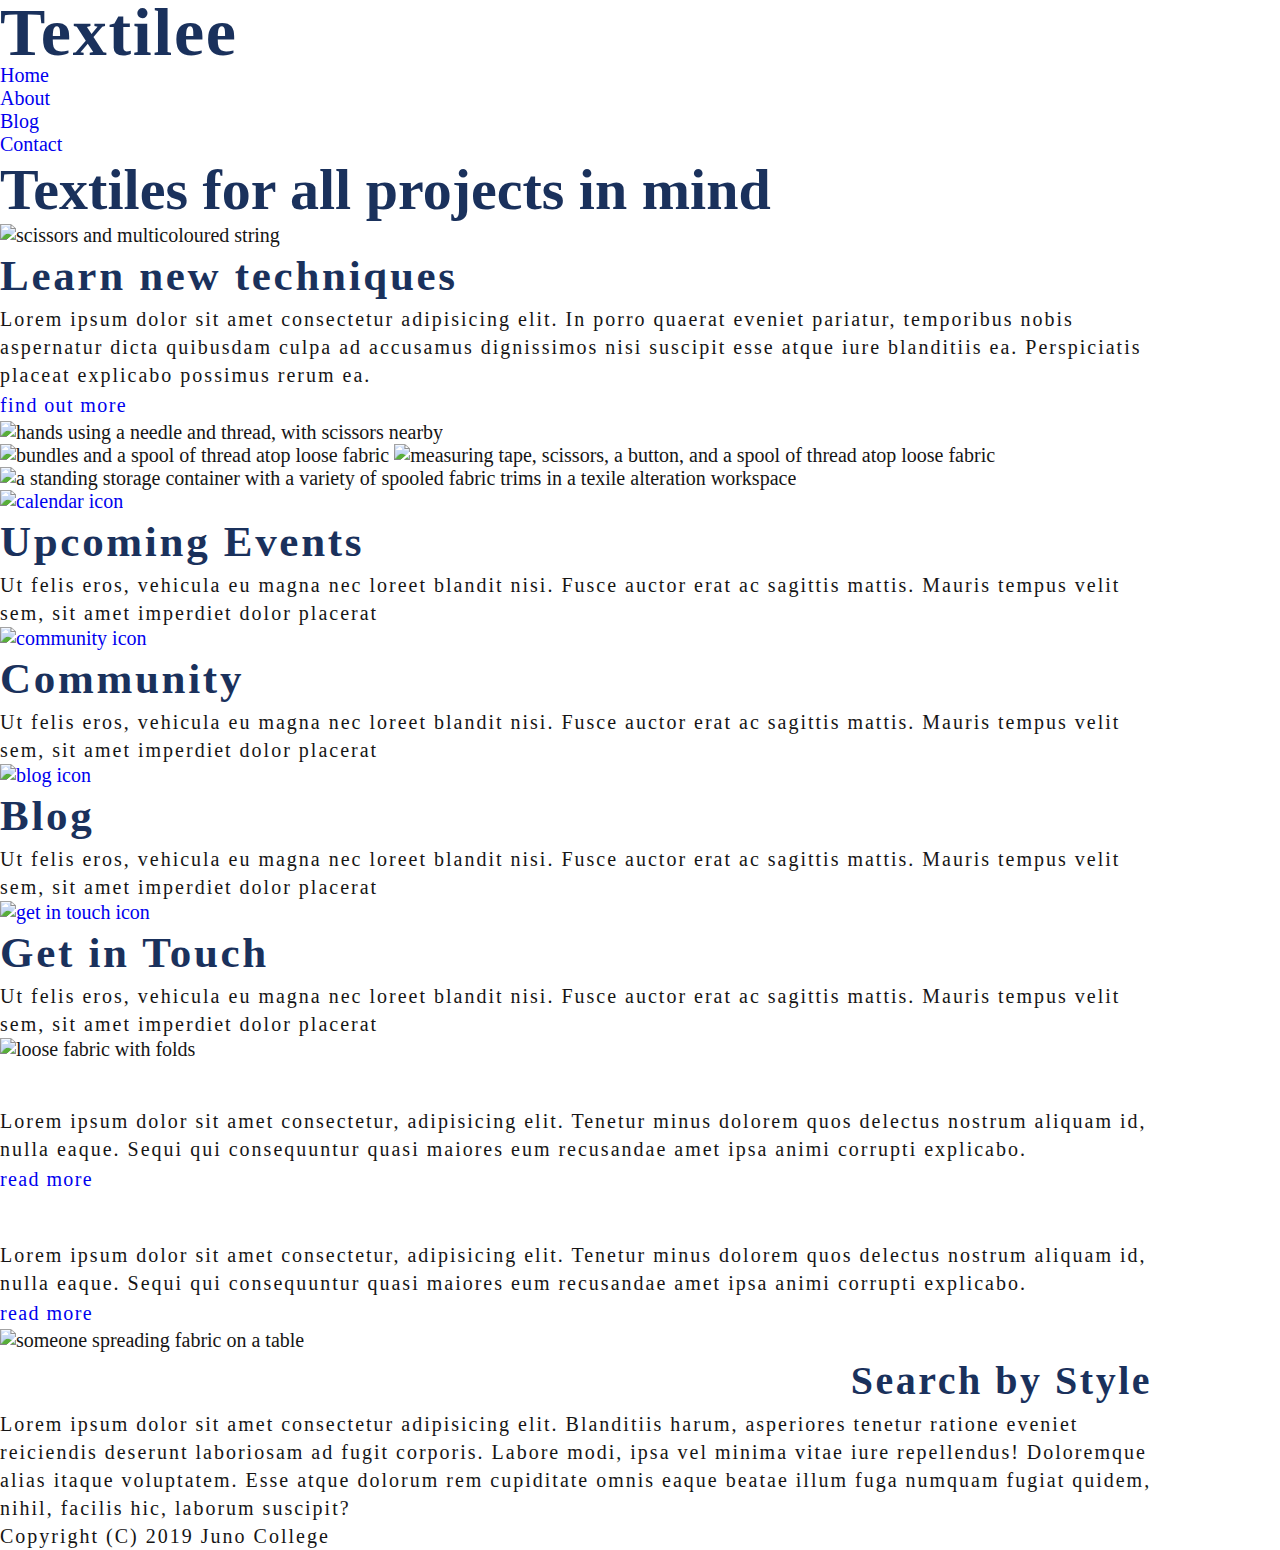
==== index.html @ 776fc1db "after speaking to my friend who is a pro web dev i've decided to change my approach AGAIN back to wh" ====
<!DOCTYPE html>
<html lang="en">
<head>
    <meta charset="UTF-8">
    <meta http-equiv="X-UA-Compatible" content="IE=edge">
    <meta name="viewport" content="width=device-width, initial-scale=1.0">
    <title>Textilee - Home</title>
    <link rel="stylesheet" href="./styles/styles.css">
</head>

<body>
<!-- Skip Link -->
    <!-- todo: Add Skip Link -->
  <!-- <a href="#main" class="skip-link">Skip to main content.</a> -->


    <!-- Nav -->
    <nav class="navBar wrapper">
        <a href="./index.html" class="logo">
            <h1>Textilee</h1>    
        </a>
        <ul class="navBarItems">
            <li><a href="./index.html">Home</a></li>
            <li><a href="./about.html">About</a></li>
            <li><a href="./blog.html">Blog</a></li>
            <li><a href="./contact.html">Contact</a></li>
        </ul>

    <!-- todo: Add mobile navbar/slide menu -->
    </nav>


    <!-- Header -->
    <header>
        <h2 class="wrapper">Textiles for all projects in mind</h2>
        <img src="./assets/images/home-box-header.png" alt="scissors and multicoloured string" class="imgBorder">
    </header>

    <!-- Main -->
    <main id="main">
        <!-- Learn New Techniques Section -->
        <section class="learnContainer wrapper">
            <div class="learnColumnContainer">
                <h3>Learn new techniques</h3>
                <p>Lorem ipsum dolor sit amet consectetur adipisicing elit. In porro quaerat eveniet pariatur, temporibus nobis aspernatur dicta quibusdam culpa ad accusamus dignissimos nisi suscipit esse atque iure blanditiis ea. Perspiciatis placeat explicabo possimus rerum ea.</p>
                <a href="#" class="buttonStyle">find out more</a>
            </div>
            <img src="./assets/images/small-box.jpg" alt="hands using a needle and thread, with scissors nearby" class="imgBorderL">
        </section>

        <!-- Gallery Section -->
        <section class="galleryContainer wrapper">
            <img src="./assets/images/gallery-image-1.jpg" alt="bundles and a spool of thread atop loose fabric">
            <img src="./assets/images/gallery-image-2.jpg" alt="measuring tape, scissors, a button, and a spool of thread atop loose fabric">
            <img src="./assets/images/gallery-image-3.jpg" alt="a standing storage container with a variety of spooled fabric trims in a texile alteration workspace">
        </section>

        <!-- Other Pages Section -->
        <section class="otherPagesContainer wrapper">
            <div class="otherPages">
                <a href="#">
                <img src="" alt="calendar icon" class="otherPagesIcons">
                <h3>Upcoming Events</h3>
                </a>
                <p>Ut felis eros, vehicula eu magna nec loreet blandit nisi. Fusce auctor erat ac sagittis mattis. Mauris tempus velit sem, sit amet imperdiet dolor placerat</p>
            </div>
            <div class="otherPages">
                <a href="#">
                <img src="" alt="community icon" class="otherPagesIcons">
                <h3>Community</h3>
                </a>
                <p>Ut felis eros, vehicula eu magna nec loreet blandit nisi. Fusce auctor erat ac sagittis mattis. Mauris tempus velit sem, sit amet imperdiet dolor placerat</p>
            </div>
            <div class="otherPages">
                <a href="./blog.html">
                <img src="" alt="blog icon" class="otherPagesIcons">
                <h3>Blog</h3>
                </a>
                <p>Ut felis eros, vehicula eu magna nec loreet blandit nisi. Fusce auctor erat ac sagittis mattis. Mauris tempus velit sem, sit amet imperdiet dolor placerat</p>
            </div>           
            <div class="otherPages">
                <a href="./contact">
                <img src="" alt="get in touch icon" class="otherPagesIcons">
                <h3>Get in Touch</h3>
                </a>
                <p>Ut felis eros, vehicula eu magna nec loreet blandit nisi. Fusce auctor erat ac sagittis mattis. Mauris tempus velit sem, sit amet imperdiet dolor placerat</p>
            </div>
        </section>

        <!-- Quadrant Image & Text Section -->
        <section class="quadrantContainer">
            <img src="./assets/images/left-image.jpg" alt="loose fabric with folds" class="imgBorderR">
            <div class="discoverContainer wrapper">
                <h4>Discover our online market</h4>
                <p>Lorem ipsum dolor sit amet consectetur, adipisicing elit. Tenetur minus dolorem quos delectus nostrum aliquam id, nulla eaque. Sequi qui consequuntur quasi maiores eum recusandae amet ipsa animi corrupti explicabo.</p>
                <a href="#" class="buttonStyle">read more</a>
            </div>
            <div class="newContainer wrapper">
                <h4>New locations</h4>
                <p>Lorem ipsum dolor sit amet consectetur, adipisicing elit. Tenetur minus dolorem quos delectus nostrum aliquam id, nulla eaque. Sequi qui consequuntur quasi maiores eum recusandae amet ipsa animi corrupti explicabo.</p>
                <a href="#" class="buttonStyle">read more</a>
            </div>
            <img src="./assets/images/right-image.jpg" alt="someone spreading fabric on a table" class="imgBorderL">
            
            <!-- Empty div for background -->
            <div></div>
        </section>

        <!-- Search Section -->
        <section class="searchMainContainer wrapper">
            <div class="searchSubContainer">
                <h5>Search by Style</h5>
                <p>Lorem ipsum dolor sit amet consectetur adipisicing elit. Blanditiis harum, asperiores tenetur ratione eveniet reiciendis deserunt laboriosam ad fugit corporis. Labore modi, ipsa vel minima vitae iure repellendus! Doloremque alias itaque voluptatem. Esse atque dolorum rem cupiditate omnis eaque beatae illum fuga numquam fugiat quidem, nihil, facilis hic, laborum suscipit?</p>
                <a href="#" class="buttonStyle"></a>
            </div>
        </section>
    </main>

    <footer>
        <p>Copyright (C) 2019 Juno College</p>
    </footer>


</body>
</html>
---- styles/styles.css ----
html {
  line-height: 1.15;
  -ms-text-size-adjust: 100%;
  -webkit-text-size-adjust: 100%;
}

body {
  margin: 0;
}

article, aside, footer, header, nav, section {
  display: block;
}

h1 {
  font-size: 2em;
  margin: 0.67em 0;
}

figcaption, figure, main {
  display: block;
}

figure {
  margin: 1em 40px;
}

hr {
  -webkit-box-sizing: content-box;
          box-sizing: content-box;
  height: 0;
  overflow: visible;
}

pre {
  font-family: monospace, monospace;
  font-size: 1em;
}

a {
  background-color: transparent;
  -webkit-text-decoration-skip: objects;
}

abbr[title] {
  border-bottom: none;
  text-decoration: underline;
  -webkit-text-decoration: underline dotted;
          text-decoration: underline dotted;
}

b, strong {
  font-weight: inherit;
}

b, strong {
  font-weight: bolder;
}

code, kbd, samp {
  font-family: monospace, monospace;
  font-size: 1em;
}

dfn {
  font-style: italic;
}

mark {
  background-color: #ff0;
  color: #000;
}

small {
  font-size: 80%;
}

sub, sup {
  font-size: 75%;
  line-height: 0;
  position: relative;
  vertical-align: baseline;
}

sub {
  bottom: -0.25em;
}

sup {
  top: -0.5em;
}

audio, video {
  display: inline-block;
}

audio:not([controls]) {
  display: none;
  height: 0;
}

img {
  border-style: none;
}

svg:not(:root) {
  overflow: hidden;
}

button, input, optgroup, select, textarea {
  font-family: sans-serif;
  font-size: 100%;
  line-height: 1.15;
  margin: 0;
}

button, input {
  overflow: visible;
}

button, select {
  text-transform: none;
}

button, html [type=button], [type=reset], [type=submit] {
  -webkit-appearance: button;
}

button::-moz-focus-inner, [type=button]::-moz-focus-inner, [type=reset]::-moz-focus-inner, [type=submit]::-moz-focus-inner {
  border-style: none;
  padding: 0;
}

button:-moz-focusring, [type=button]:-moz-focusring, [type=reset]:-moz-focusring, [type=submit]:-moz-focusring {
  outline: 1px dotted ButtonText;
}

fieldset {
  padding: 0.35em 0.75em 0.625em;
}

legend {
  -webkit-box-sizing: border-box;
          box-sizing: border-box;
  color: inherit;
  display: table;
  max-width: 100%;
  padding: 0;
  white-space: normal;
}

progress {
  display: inline-block;
  vertical-align: baseline;
}

textarea {
  overflow: auto;
}

[type=checkbox], [type=radio] {
  -webkit-box-sizing: border-box;
          box-sizing: border-box;
  padding: 0;
}

[type=number]::-webkit-inner-spin-button, [type=number]::-webkit-outer-spin-button {
  height: auto;
}

[type=search] {
  -webkit-appearance: textfield;
  outline-offset: -2px;
}

[type=search]::-webkit-search-cancel-button, [type=search]::-webkit-search-decoration {
  -webkit-appearance: none;
}

::-webkit-file-upload-button {
  -webkit-appearance: button;
  font: inherit;
}

details, menu {
  display: block;
}

summary {
  display: list-item;
}

canvas {
  display: inline-block;
}

template {
  display: none;
}

[hidden] {
  display: none;
}

html {
  -webkit-box-sizing: border-box;
          box-sizing: border-box;
}

*, *:before, *:after {
  -webkit-box-sizing: inherit;
          box-sizing: inherit;
}

.sr-only {
  position: absolute;
  width: 1px;
  height: 1px;
  margin: -1px;
  border: 0;
  padding: 0;
  white-space: nowrap;
  -webkit-clip-path: inset(100%);
          clip-path: inset(100%);
  clip: rect(0 0 0 0);
  overflow: hidden;
}

@font-face {
  font-family: "Pacifico", cursive;
  src: url("../../../assets/fonts/Pacifico-Regular.ttf");
}
@font-face {
  font-family: "Lato", sans-serif;
  src: url("../../../assets/fonts/Lato-Regular.ttf");
  font-weight: normal;
}
@font-face {
  font-family: "Lato", sans-serif;
  src: url("../../../assets/fonts/Lato-Bold.ttf");
  font-weight: bold;
}
html {
  font-size: 125%;
}

body {
  font-family: "Lato";
  font-size: 1rem;
  color: #161515;
  font-weight: normal;
}

h1, h2, h3, h4, h5, h6 {
  font-family: "Pacifico";
  margin: 0;
}

h1, h2, h3, h5 {
  color: #1A315C;
}

h4, h6 {
  color: #FFFFFF;
}

h1 {
  font-size: 3.4rem;
  line-height: 3.2rem;
}

h2 {
  font-size: 2.9rem;
  line-height: 3.4rem;
}

h3 {
  font-size: 2.15rem;
  line-height: 2.9rem;
  letter-spacing: 2.7px;
}

h4 {
  font-size: 2rem;
  letter-spacing: 4.3px;
}

h5 {
  font-size: 2rem;
  text-align: right;
  line-height: 2.9rem;
  letter-spacing: 2.5px;
}

h6 {
  font-size: 1.75rem;
  letter-spacing: 2.9px;
}

p {
  line-height: 1.4rem;
  letter-spacing: 2px;
  margin: 0;
}

ul, li, a, input {
  padding: 0;
  margin: 0;
}

ul {
  list-style: none;
}

a {
  text-decoration: none;
}

.logo {
  font-family: "Pacifico";
  line-height: 1.2rem;
  letter-spacing: 1.7px;
}

.buttonStyle {
  font-family: "Pacifico";
  text-align: center;
  line-height: 1.6rem;
  letter-spacing: 1.4px;
}

.nav {
  font-family: "Lato";
  font-weight: bold;
  text-align: center;
  line-height: 1.45rem;
  letter-spacing: 1.4px;
  text-transform: uppercase;
}

.wrapper {
  max-width: 1260px;
  width: 90%;
  margin: 0, auto;
}
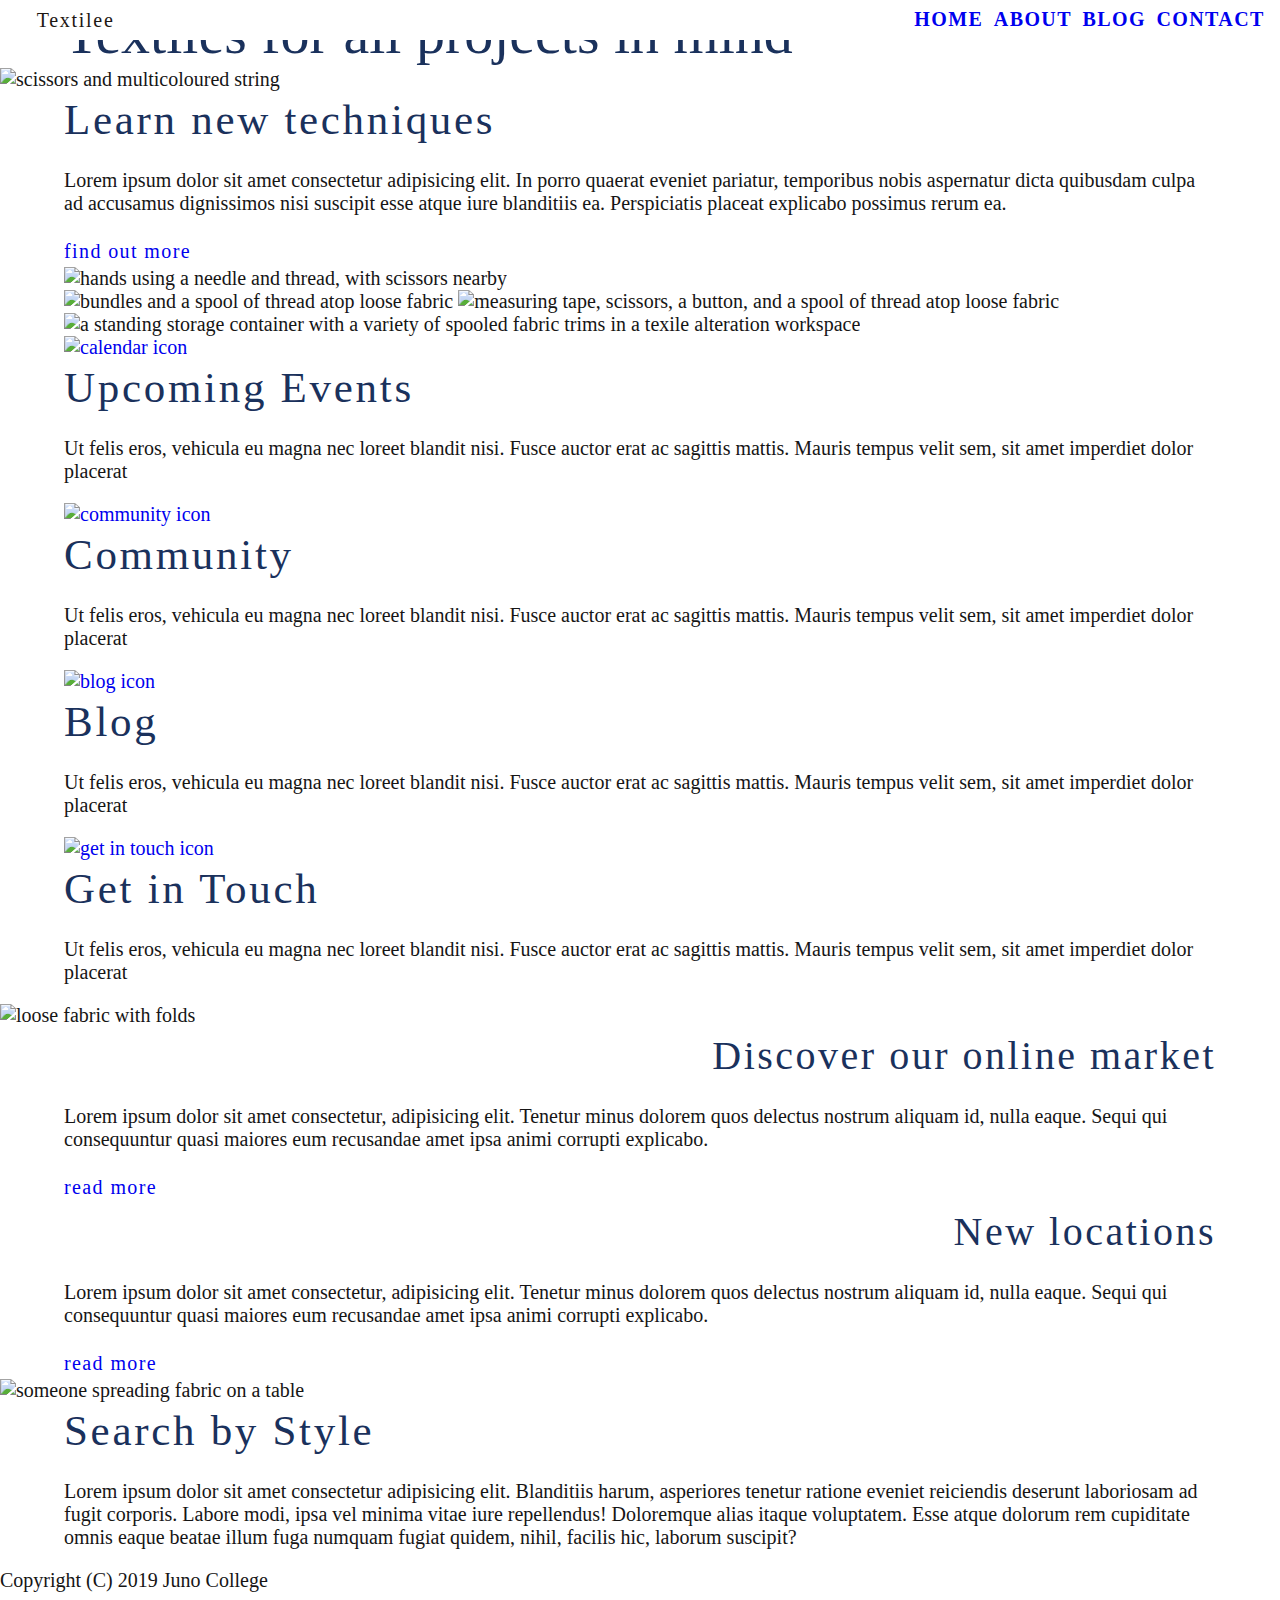
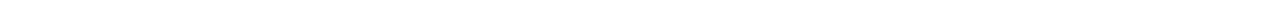
==== commit ffa945ae: "working through some finicky business with my navbar !!!!" ====
--- a/index.html
+++ b/index.html
@@ -8,7 +8,7 @@
     <link rel="stylesheet" href="./styles/styles.css">
 </head>
 
-<body>
+<body class="index">
 <!-- Skip Link -->
     <!-- todo: Add Skip Link -->
   <!-- <a href="#main" class="skip-link">Skip to main content.</a> -->
@@ -17,7 +17,7 @@
     <!-- Nav -->
     <nav class="navBar wrapper">
         <a href="./index.html" class="logo">
-            <h1>Textilee</h1>    
+            <h1 class="logo">Textilee</h1>    
         </a>
         <ul class="navBarItems">
             <li><a href="./index.html">Home</a></li>
@@ -31,8 +31,8 @@
 
 
     <!-- Header -->
-    <header>
-        <h2 class="wrapper">Textiles for all projects in mind</h2>
+    <header class>
+        <h2 class="designH2 wrapper">Textiles for all projects in mind</h2>
         <img src="./assets/images/home-box-header.png" alt="scissors and multicoloured string" class="imgBorder">
     </header>
 
@@ -41,7 +41,7 @@
         <!-- Learn New Techniques Section -->
         <section class="learnContainer wrapper">
             <div class="learnColumnContainer">
-                <h3>Learn new techniques</h3>
+                <h3 class="designH3">Learn new techniques</h3>
                 <p>Lorem ipsum dolor sit amet consectetur adipisicing elit. In porro quaerat eveniet pariatur, temporibus nobis aspernatur dicta quibusdam culpa ad accusamus dignissimos nisi suscipit esse atque iure blanditiis ea. Perspiciatis placeat explicabo possimus rerum ea.</p>
                 <a href="#" class="buttonStyle">find out more</a>
             </div>
@@ -60,28 +60,28 @@
             <div class="otherPages">
                 <a href="#">
                 <img src="" alt="calendar icon" class="otherPagesIcons">
-                <h3>Upcoming Events</h3>
+                <h3 class="designH3">Upcoming Events</h3>
                 </a>
                 <p>Ut felis eros, vehicula eu magna nec loreet blandit nisi. Fusce auctor erat ac sagittis mattis. Mauris tempus velit sem, sit amet imperdiet dolor placerat</p>
             </div>
             <div class="otherPages">
                 <a href="#">
                 <img src="" alt="community icon" class="otherPagesIcons">
-                <h3>Community</h3>
+                <h3 class="designH3">Community</h3>
                 </a>
                 <p>Ut felis eros, vehicula eu magna nec loreet blandit nisi. Fusce auctor erat ac sagittis mattis. Mauris tempus velit sem, sit amet imperdiet dolor placerat</p>
             </div>
             <div class="otherPages">
                 <a href="./blog.html">
                 <img src="" alt="blog icon" class="otherPagesIcons">
-                <h3>Blog</h3>
+                <h3 class="designH3">Blog</h3>
                 </a>
                 <p>Ut felis eros, vehicula eu magna nec loreet blandit nisi. Fusce auctor erat ac sagittis mattis. Mauris tempus velit sem, sit amet imperdiet dolor placerat</p>
             </div>           
             <div class="otherPages">
                 <a href="./contact">
                 <img src="" alt="get in touch icon" class="otherPagesIcons">
-                <h3>Get in Touch</h3>
+                <h3 class="designH3">Get in Touch</h3>
                 </a>
                 <p>Ut felis eros, vehicula eu magna nec loreet blandit nisi. Fusce auctor erat ac sagittis mattis. Mauris tempus velit sem, sit amet imperdiet dolor placerat</p>
             </div>
@@ -91,12 +91,12 @@
         <section class="quadrantContainer">
             <img src="./assets/images/left-image.jpg" alt="loose fabric with folds" class="imgBorderR">
             <div class="discoverContainer wrapper">
-                <h4>Discover our online market</h4>
+                <h4 class="designH5">Discover our online market</h4>
                 <p>Lorem ipsum dolor sit amet consectetur, adipisicing elit. Tenetur minus dolorem quos delectus nostrum aliquam id, nulla eaque. Sequi qui consequuntur quasi maiores eum recusandae amet ipsa animi corrupti explicabo.</p>
                 <a href="#" class="buttonStyle">read more</a>
             </div>
             <div class="newContainer wrapper">
-                <h4>New locations</h4>
+                <h4 class="designH5">New locations</h4>
                 <p>Lorem ipsum dolor sit amet consectetur, adipisicing elit. Tenetur minus dolorem quos delectus nostrum aliquam id, nulla eaque. Sequi qui consequuntur quasi maiores eum recusandae amet ipsa animi corrupti explicabo.</p>
                 <a href="#" class="buttonStyle">read more</a>
             </div>
@@ -109,7 +109,7 @@
         <!-- Search Section -->
         <section class="searchMainContainer wrapper">
             <div class="searchSubContainer">
-                <h5>Search by Style</h5>
+                <h5 class="designH3">Search by Style</h5>
                 <p>Lorem ipsum dolor sit amet consectetur adipisicing elit. Blanditiis harum, asperiores tenetur ratione eveniet reiciendis deserunt laboriosam ad fugit corporis. Labore modi, ipsa vel minima vitae iure repellendus! Doloremque alias itaque voluptatem. Esse atque dolorum rem cupiditate omnis eaque beatae illum fuga numquam fugiat quidem, nihil, facilis hic, laborum suscipit?</p>
                 <a href="#" class="buttonStyle"></a>
             </div>
--- a/styles/styles.css
+++ b/styles/styles.css
@@ -227,17 +227,17 @@
 }
 
 @font-face {
-  font-family: "Pacifico", cursive;
-  src: url("../../../assets/fonts/Pacifico-Regular.ttf");
+  font-family: "Pacifico";
+  src: url("../assets/fonts/Pacifico-Regular.ttf");
 }
 @font-face {
-  font-family: "Lato", sans-serif;
-  src: url("../../../assets/fonts/Lato-Regular.ttf");
+  font-family: "Lato";
+  src: url("../assets/fonts/Lato-Regular.ttf");
   font-weight: normal;
 }
 @font-face {
-  font-family: "Lato", sans-serif;
-  src: url("../../../assets/fonts/Lato-Bold.ttf");
+  font-family: "Lato";
+  src: url("../assets/fonts/Lato-Bold.ttf");
   font-weight: bold;
 }
 html {
@@ -249,87 +249,10 @@
   font-size: 1rem;
   color: #161515;
   font-weight: normal;
-}
-
-h1, h2, h3, h4, h5, h6 {
-  font-family: "Pacifico";
-  margin: 0;
-}
-
-h1, h2, h3, h5 {
-  color: #1A315C;
-}
-
-h4, h6 {
-  color: #FFFFFF;
-}
-
-h1 {
-  font-size: 3.4rem;
-  line-height: 3.2rem;
-}
-
-h2 {
-  font-size: 2.9rem;
-  line-height: 3.4rem;
-}
-
-h3 {
-  font-size: 2.15rem;
-  line-height: 2.9rem;
-  letter-spacing: 2.7px;
-}
-
-h4 {
-  font-size: 2rem;
-  letter-spacing: 4.3px;
-}
-
-h5 {
-  font-size: 2rem;
-  text-align: right;
-  line-height: 2.9rem;
-  letter-spacing: 2.5px;
-}
-
-h6 {
-  font-size: 1.75rem;
-  letter-spacing: 2.9px;
-}
-
-p {
-  line-height: 1.4rem;
-  letter-spacing: 2px;
-  margin: 0;
-}
-
-ul, li, a, input {
-  padding: 0;
-  margin: 0;
-}
-
-ul {
-  list-style: none;
-}
-
-a {
-  text-decoration: none;
-}
-
-.logo {
-  font-family: "Pacifico";
-  line-height: 1.2rem;
-  letter-spacing: 1.7px;
-}
-
-.buttonStyle {
-  font-family: "Pacifico";
-  text-align: center;
-  line-height: 1.6rem;
-  letter-spacing: 1.4px;
-}
-
-.nav {
+  margin: 0;
+}
+
+.navBarItems {
   font-family: "Lato";
   font-weight: bold;
   text-align: center;
@@ -338,8 +261,129 @@
   text-transform: uppercase;
 }
 
+h1, h2, h3, h4, h5, h6 {
+  margin: 0;
+  padding: 0;
+  border: 0;
+  font-size: 100%;
+  font: inherit;
+  vertical-align: baseline;
+}
+
+.designH1, .designH2, .designH3, .designH4, .designH5, .designH6 {
+  font-family: "Pacifico";
+  margin: 0;
+}
+
+.designH1, .designH2, .designH3, .designH5, .navBarItems {
+  color: #1A315C;
+}
+
+.designH4, .designH6 {
+  color: #FFFFFF;
+}
+
+.designH1 {
+  font-size: 3.4rem;
+  line-height: 3.2rem;
+}
+
+.designH2 {
+  font-size: 2.9rem;
+  line-height: 3.4rem;
+}
+
+.designH3 {
+  font-size: 2.15rem;
+  line-height: 2.9rem;
+  letter-spacing: 2.7px;
+}
+
+.designH4 {
+  font-size: 2rem;
+  letter-spacing: 4.3px;
+}
+
+.designH5 {
+  font-size: 2rem;
+  text-align: right;
+  line-height: 2.9rem;
+  letter-spacing: 2.5px;
+}
+
+.designH6 {
+  font-size: 1.75rem;
+  letter-spacing: 2.9px;
+}
+
+.designP {
+  line-height: 1.4rem;
+  letter-spacing: 2px;
+  margin: 0;
+}
+
+.logo {
+  font-family: "Pacifico";
+  line-height: 1.2rem;
+  letter-spacing: 1.7px;
+  color: #1E1713;
+}
+
+a {
+  text-decoration: none;
+}
+
+.buttonStyle {
+  font-family: "Pacifico";
+  text-align: center;
+  line-height: 1.6rem;
+  letter-spacing: 1.4px;
+}
+
 .wrapper {
   max-width: 1260px;
   width: 90%;
-  margin: 0, auto;
+  margin: 0 auto;
+}
+
+.navBar {
+  display: -webkit-box;
+  display: -ms-flexbox;
+  display: flex;
+  position: fixed;
+  background-color: #FFFFFF;
+  -webkit-box-pack: justify;
+      -ms-flex-pack: justify;
+          justify-content: space-between;
+  -webkit-box-align: center;
+      -ms-flex-align: center;
+          align-items: center;
+  width: 100%;
+  left: 0;
+  right: 0;
+}
+.navBar .logo {
+  padding-left: 2%;
+}
+.navBar .navBarItems {
+  padding-left: 50%;
+  display: -webkit-box;
+  display: -ms-flexbox;
+  display: flex;
+  width: 100%;
+  -webkit-box-pack: right;
+      -ms-flex-pack: right;
+          justify-content: right;
+}
+.navBar .navBarItems li {
+  padding: 1%;
+}
+
+ul {
+  list-style: none;
+}
+
+ul, li, a, input {
+  padding: 0;
+  margin: 0;
 }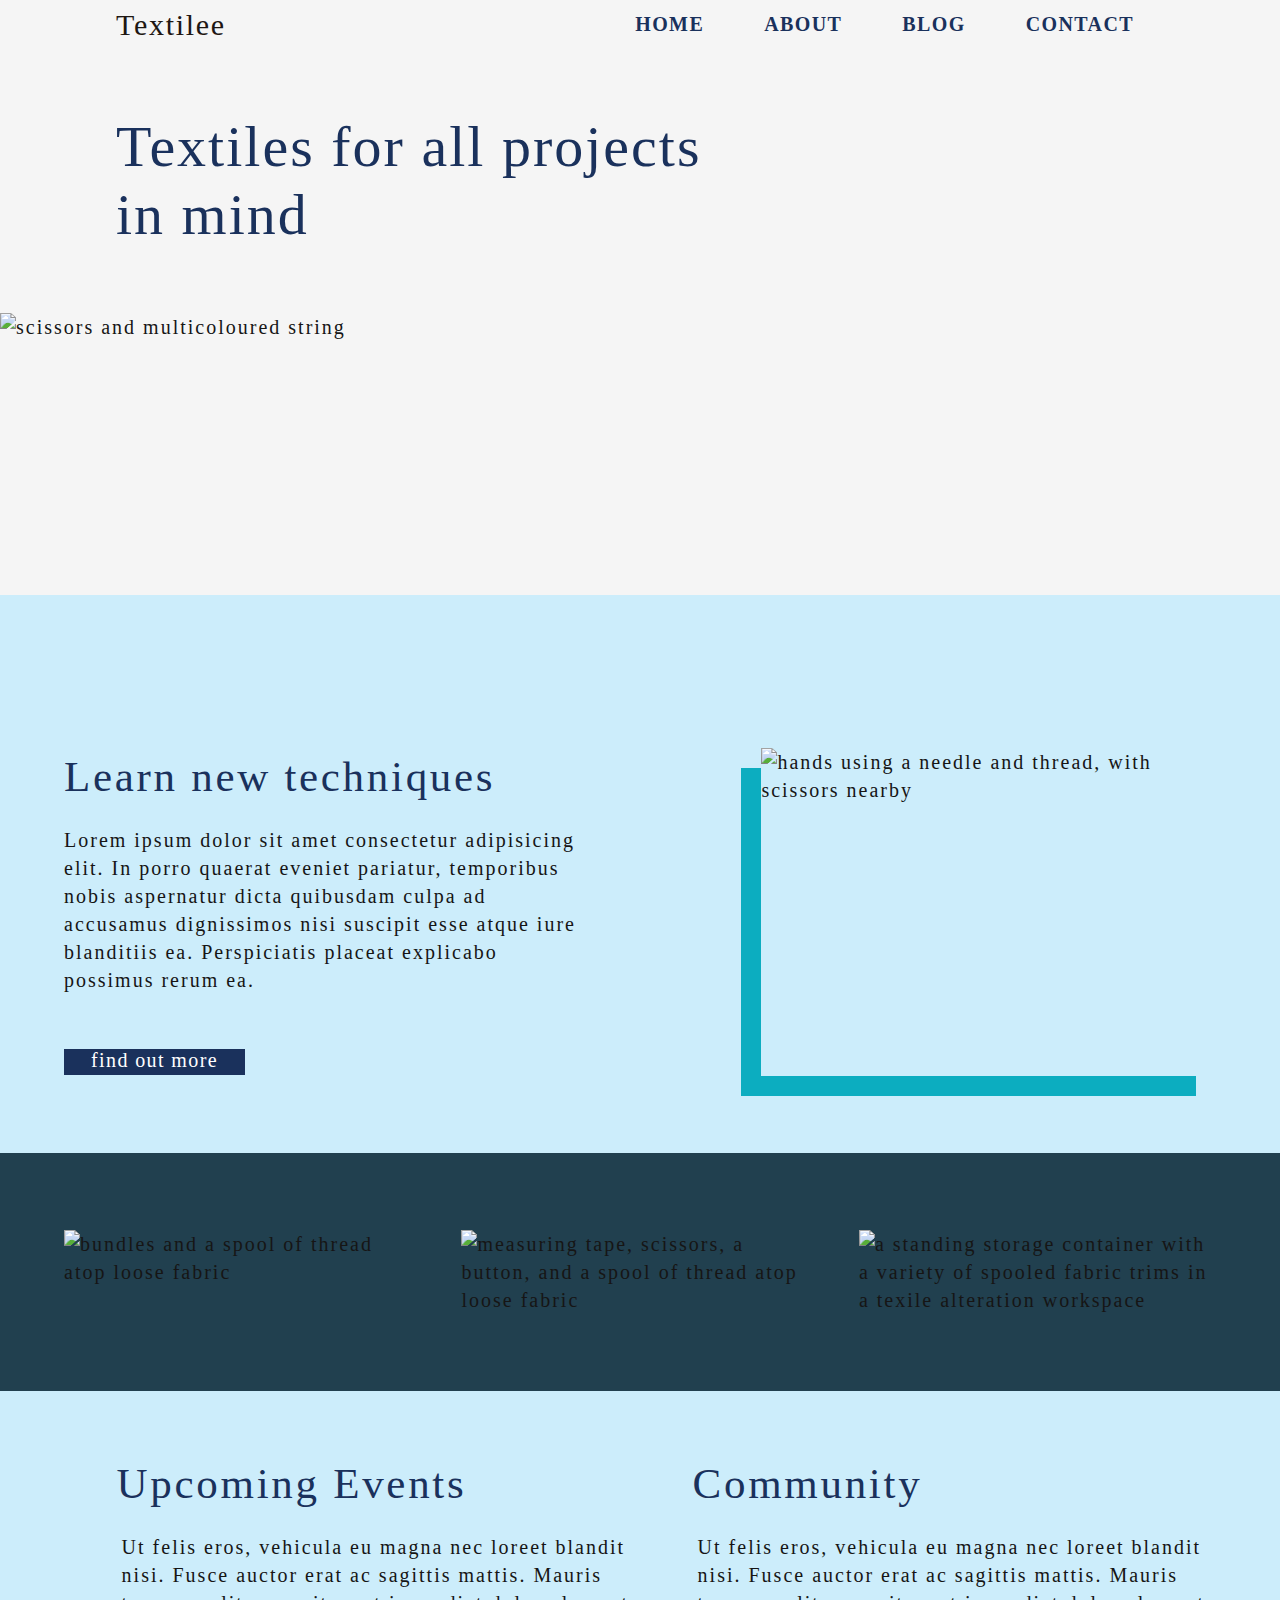
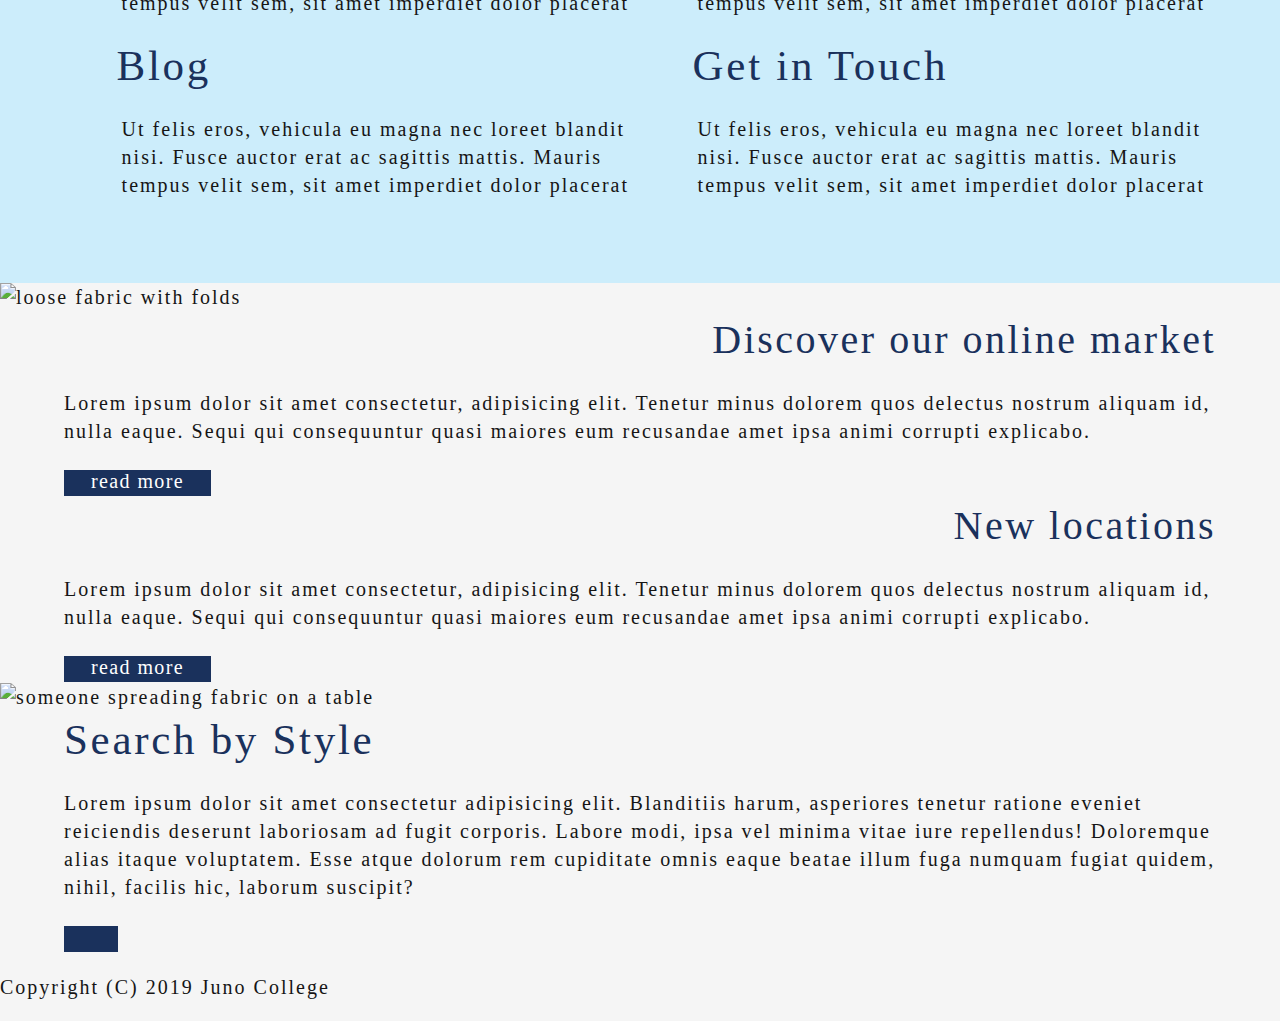
==== commit 32395039: "cleaned up the learn and other pages sections" ====
--- a/index.html
+++ b/index.html
@@ -6,6 +6,8 @@
     <meta name="viewport" content="width=device-width, initial-scale=1.0">
     <title>Textilee - Home</title>
     <link rel="stylesheet" href="./styles/styles.css">
+    <link type="image/png" href="./assets/images/home-box-header.png" rel="icon">
+    <script src="https://kit.fontawesome.com/1636a011dd.js" crossorigin="anonymous"></script>
 </head>
 
 <body class="index">
@@ -15,7 +17,7 @@
 
 
     <!-- Nav -->
-    <nav class="navBar wrapper">
+    <nav class="navBar">
         <a href="./index.html" class="logo">
             <h1 class="logo">Textilee</h1>    
         </a>
@@ -32,60 +34,109 @@
 
     <!-- Header -->
     <header class>
-        <h2 class="designH2 wrapper">Textiles for all projects in mind</h2>
+        <h2 class="designH2 wrapper">Textiles for all projects <br> in mind</h2>
         <img src="./assets/images/home-box-header.png" alt="scissors and multicoloured string" class="imgBorder">
     </header>
 
     <!-- Main -->
     <main id="main">
         <!-- Learn New Techniques Section -->
-        <section class="learnContainer wrapper">
-            <div class="learnColumnContainer">
-                <h3 class="designH3">Learn new techniques</h3>
-                <p>Lorem ipsum dolor sit amet consectetur adipisicing elit. In porro quaerat eveniet pariatur, temporibus nobis aspernatur dicta quibusdam culpa ad accusamus dignissimos nisi suscipit esse atque iure blanditiis ea. Perspiciatis placeat explicabo possimus rerum ea.</p>
-                <a href="#" class="buttonStyle">find out more</a>
-            </div>
-            <img src="./assets/images/small-box.jpg" alt="hands using a needle and thread, with scissors nearby" class="imgBorderL">
-        </section>
+        <div class="learnBG">
+            <section class="learnContainer wrapper">
+                <div class="learnColumnContainer">
+                    <h3 class="designH3">Learn new techniques</h3>
+                    <p>Lorem ipsum dolor sit amet consectetur adipisicing elit. In porro quaerat eveniet pariatur, temporibus nobis aspernatur dicta quibusdam culpa ad accusamus dignissimos nisi suscipit esse atque iure blanditiis ea. Perspiciatis placeat explicabo possimus rerum ea.</p>
+                    <a href="#" class="buttonStyle">find out more</a>
+                </div>
+                <img src="./assets/images/small-box.jpg" alt="hands using a needle and thread, with scissors nearby" class="imgBorderL">
+            </section>
+        </div>
 
         <!-- Gallery Section -->
-        <section class="galleryContainer wrapper">
-            <img src="./assets/images/gallery-image-1.jpg" alt="bundles and a spool of thread atop loose fabric">
-            <img src="./assets/images/gallery-image-2.jpg" alt="measuring tape, scissors, a button, and a spool of thread atop loose fabric">
-            <img src="./assets/images/gallery-image-3.jpg" alt="a standing storage container with a variety of spooled fabric trims in a texile alteration workspace">
-        </section>
+        <div class="galleryBG">
+            <section class="galleryContainer wrapper">
+                <img src="./assets/images/gallery-image-1.jpg" alt="bundles and a spool of thread atop loose fabric">
+                <img src="./assets/images/gallery-image-2.jpg" alt="measuring tape, scissors, a button, and a spool of thread atop loose fabric">
+                <img src="./assets/images/gallery-image-3.jpg" alt="a standing storage container with a variety of spooled fabric trims in a texile alteration workspace">
+            </section>
+        </div>
 
         <!-- Other Pages Section -->
-        <section class="otherPagesContainer wrapper">
-            <div class="otherPages">
-                <a href="#">
-                <img src="" alt="calendar icon" class="otherPagesIcons">
-                <h3 class="designH3">Upcoming Events</h3>
-                </a>
-                <p>Ut felis eros, vehicula eu magna nec loreet blandit nisi. Fusce auctor erat ac sagittis mattis. Mauris tempus velit sem, sit amet imperdiet dolor placerat</p>
-            </div>
-            <div class="otherPages">
-                <a href="#">
-                <img src="" alt="community icon" class="otherPagesIcons">
-                <h3 class="designH3">Community</h3>
-                </a>
-                <p>Ut felis eros, vehicula eu magna nec loreet blandit nisi. Fusce auctor erat ac sagittis mattis. Mauris tempus velit sem, sit amet imperdiet dolor placerat</p>
-            </div>
-            <div class="otherPages">
-                <a href="./blog.html">
-                <img src="" alt="blog icon" class="otherPagesIcons">
-                <h3 class="designH3">Blog</h3>
-                </a>
-                <p>Ut felis eros, vehicula eu magna nec loreet blandit nisi. Fusce auctor erat ac sagittis mattis. Mauris tempus velit sem, sit amet imperdiet dolor placerat</p>
-            </div>           
-            <div class="otherPages">
-                <a href="./contact">
-                <img src="" alt="get in touch icon" class="otherPagesIcons">
-                <h3 class="designH3">Get in Touch</h3>
-                </a>
-                <p>Ut felis eros, vehicula eu magna nec loreet blandit nisi. Fusce auctor erat ac sagittis mattis. Mauris tempus velit sem, sit amet imperdiet dolor placerat</p>
-            </div>
-        </section>
+        <div class="otherBG">
+            <section class="otherPagesContainer wrapper">
+
+                <div class="otherPages">  
+                    <!-- Upcoming Events Title -->
+                    <div class="otherTitle">
+
+                        <!-- Upcoming Events Icon -->
+                        <span class="fa-stack fa-2x"> 
+                            <i class="fa-solid fa-circle fa-stack-2x"></i>   
+                            <i class="fa-solid fa-calendar-check fa-stack-1x fa-inverse"></i>
+                        </span>
+
+                        <h3 class="designH3">
+                            <a href="#">Upcoming Events</a>
+                        </h3>
+                    </div> <!-- end of otherTitle -->   
+                                    
+                    <p>Ut felis eros, vehicula eu magna nec loreet blandit nisi. Fusce auctor erat ac sagittis mattis. Mauris tempus velit sem, sit amet imperdiet dolor placerat</p>
+                </div> <!-- end of otherPages -->
+
+                <div class="otherPages">
+                    <!-- Community Title -->
+                    <div class="otherTitle">
+
+                        <!-- Community Icon -->
+                        <span class="fa-stack fa-2x"> 
+                            <i class="fa-solid fa-circle fa-stack-2x"></i>   
+                            <i class="fa-solid fa-users fa-stack-1x fa-inverse"></i>
+                        </span>    
+
+                        <h3 class="designH3">
+                            <a href="#">Community</a>
+                        </h3>
+                    </div> <!-- end of otherTitle -->
+
+                    <p>Ut felis eros, vehicula eu magna nec loreet blandit nisi. Fusce auctor erat ac sagittis mattis. Mauris tempus velit sem, sit amet imperdiet dolor placerat</p>
+                </div> <!-- end of otherPages -->
+
+                <div class="otherPages">
+                    <!-- Blog Title -->
+                    <div class="otherTitle">
+                        
+                        <!-- Blog Icon -->
+                        <span class="fa-stack fa-2x"> 
+                            <i class="fa-solid fa-circle fa-stack-2x"></i>   
+                            <i class="fa-solid fa-file fa-stack-1x fa-inverse"></i>
+                        </span>
+
+                        <h3 class="designH3">
+                            <a href="./blog.html">Blog</a>
+                        </h3>
+                    </div><!-- end of otherTitle -->
+
+                    <p>Ut felis eros, vehicula eu magna nec loreet blandit nisi. Fusce auctor erat ac sagittis mattis. Mauris tempus velit sem, sit amet imperdiet dolor placerat</p>
+                </div> <!-- end of otherPages -->
+
+                <div class="otherPages">
+
+                    <!-- Get in Touch Title -->
+                    <div class="otherTitle">
+                        <!-- Get in Touch Icon -->
+                        <span class="fa-stack fa-2x"> 
+                            <i class="fa-solid fa-circle fa-stack-2x"></i>   
+                            <i class="fa-solid fa-phone-flip fa-stack-1x fa-inverse"></i>
+                        </span>      
+
+                        <h3 class="designH3">
+                            <a href="./contact.html">Get in Touch</a>
+                    </div> <!-- end of otherTitle -->
+
+                    <p>Ut felis eros, vehicula eu magna nec loreet blandit nisi. Fusce auctor erat ac sagittis mattis. Mauris tempus velit sem, sit amet imperdiet dolor placerat</p>
+                </div> <!-- end of otherTitle -->
+            </section> <!-- end of otherPagesContainer -->
+        </div> <!-- end of otherBG -->
 
         <!-- Quadrant Image & Text Section -->
         <section class="quadrantContainer">
--- a/styles/styles.css
+++ b/styles/styles.css
@@ -250,11 +250,14 @@
   color: #161515;
   font-weight: normal;
   margin: 0;
+  letter-spacing: 2px;
+  line-height: 28px;
 }
 
 .navBarItems {
   font-family: "Lato";
   font-weight: bold;
+  font-size: 1rem;
   text-align: center;
   line-height: 1.45rem;
   letter-spacing: 1.4px;
@@ -275,7 +278,7 @@
   margin: 0;
 }
 
-.designH1, .designH2, .designH3, .designH5, .navBarItems {
+.designH1, .designH2, .designH3, .designH5, .navBarItems, a {
   color: #1A315C;
 }
 
@@ -327,6 +330,7 @@
   line-height: 1.2rem;
   letter-spacing: 1.7px;
   color: #1E1713;
+  font-size: 1.5rem;
 }
 
 a {
@@ -338,6 +342,9 @@
   text-align: center;
   line-height: 1.6rem;
   letter-spacing: 1.4px;
+  padding: 0px 27px 4px 27px;
+  color: #FFFFFF;
+  background-color: #1A315C;
 }
 
 .wrapper {
@@ -346,12 +353,14 @@
   margin: 0 auto;
 }
 
+body {
+  background-color: #f5f5f5;
+}
+
 .navBar {
   display: -webkit-box;
   display: -ms-flexbox;
   display: flex;
-  position: fixed;
-  background-color: #FFFFFF;
   -webkit-box-pack: justify;
       -ms-flex-pack: justify;
           justify-content: space-between;
@@ -359,14 +368,13 @@
       -ms-flex-align: center;
           align-items: center;
   width: 100%;
-  left: 0;
-  right: 0;
+  padding-left: 7.5%;
+  padding-right: 7.5%;
 }
 .navBar .logo {
-  padding-left: 2%;
+  padding-left: 10px;
 }
 .navBar .navBarItems {
-  padding-left: 50%;
   display: -webkit-box;
   display: -ms-flexbox;
   display: flex;
@@ -376,7 +384,10 @@
           justify-content: right;
 }
 .navBar .navBarItems li {
-  padding: 1%;
+  padding: 10px 50px 10px 10px;
+}
+.navBar .navBarItems li a:hover {
+  border-bottom: 2px solid #0CADC0;
 }
 
 ul {
@@ -386,4 +397,90 @@
 ul, li, a, input {
   padding: 0;
   margin: 0;
+}
+
+.index header {
+  background-image: url("../assets/images/header-home.jpg");
+  background-position: right;
+  background-repeat: no-repeat;
+  padding-bottom: 22%;
+}
+.index header h2 {
+  margin: 0;
+  padding-left: calc(7.5% + 20px);
+  padding-top: 5%;
+  padding-bottom: 5%;
+}
+.index header img {
+  position: absolute;
+}
+.index .learnBG {
+  background-color: #CCEDFB;
+  padding-top: 12%;
+  padding-bottom: 6%;
+}
+.index .learnBG .learnContainer {
+  display: -webkit-box;
+  display: -ms-flexbox;
+  display: flex;
+}
+.index .learnBG .learnContainer .learnColumnContainer {
+  padding-right: 15%;
+  width: 70%;
+}
+.index .learnBG .learnContainer .learnColumnContainer p {
+  padding-bottom: 30px;
+}
+.index .learnBG .learnContainer img {
+  -webkit-box-shadow: -20px 20px 0px 0px #0CADC0;
+          box-shadow: -20px 20px 0px 0px #0CADC0;
+}
+.index .galleryBG {
+  background-color: #21404F;
+  padding-top: 6%;
+  padding-bottom: 6%;
+}
+.index .galleryBG .galleryContainer {
+  display: -webkit-box;
+  display: -ms-flexbox;
+  display: flex;
+  -webkit-box-pack: justify;
+      -ms-flex-pack: justify;
+          justify-content: space-between;
+}
+.index .galleryBG img {
+  width: 31%;
+}
+.index .otherBG {
+  background-color: #CCEDFB;
+  padding-top: 5%;
+  padding-bottom: 5%;
+}
+.index .otherBG .otherPagesContainer {
+  display: -webkit-box;
+  display: -ms-flexbox;
+  display: flex;
+  -ms-flex-wrap: wrap;
+      flex-wrap: wrap;
+}
+.index .otherBG .otherPagesContainer .otherPages {
+  width: 50%;
+  padding-left: 5%;
+}
+.index .otherBG .otherPagesContainer .otherPages span {
+  margin-left: -100px;
+  margin-right: -15px;
+  padding-right: 10px;
+  padding-left: 100px;
+  padding-top: 7px;
+  display: -webkit-box;
+  display: -ms-flexbox;
+  display: flex;
+  font-size: 1em;
+  color: #0CADC0;
+}
+.index .otherBG .otherPagesContainer .otherPages .otherTitle {
+  display: -webkit-box;
+  display: -ms-flexbox;
+  display: flex;
 }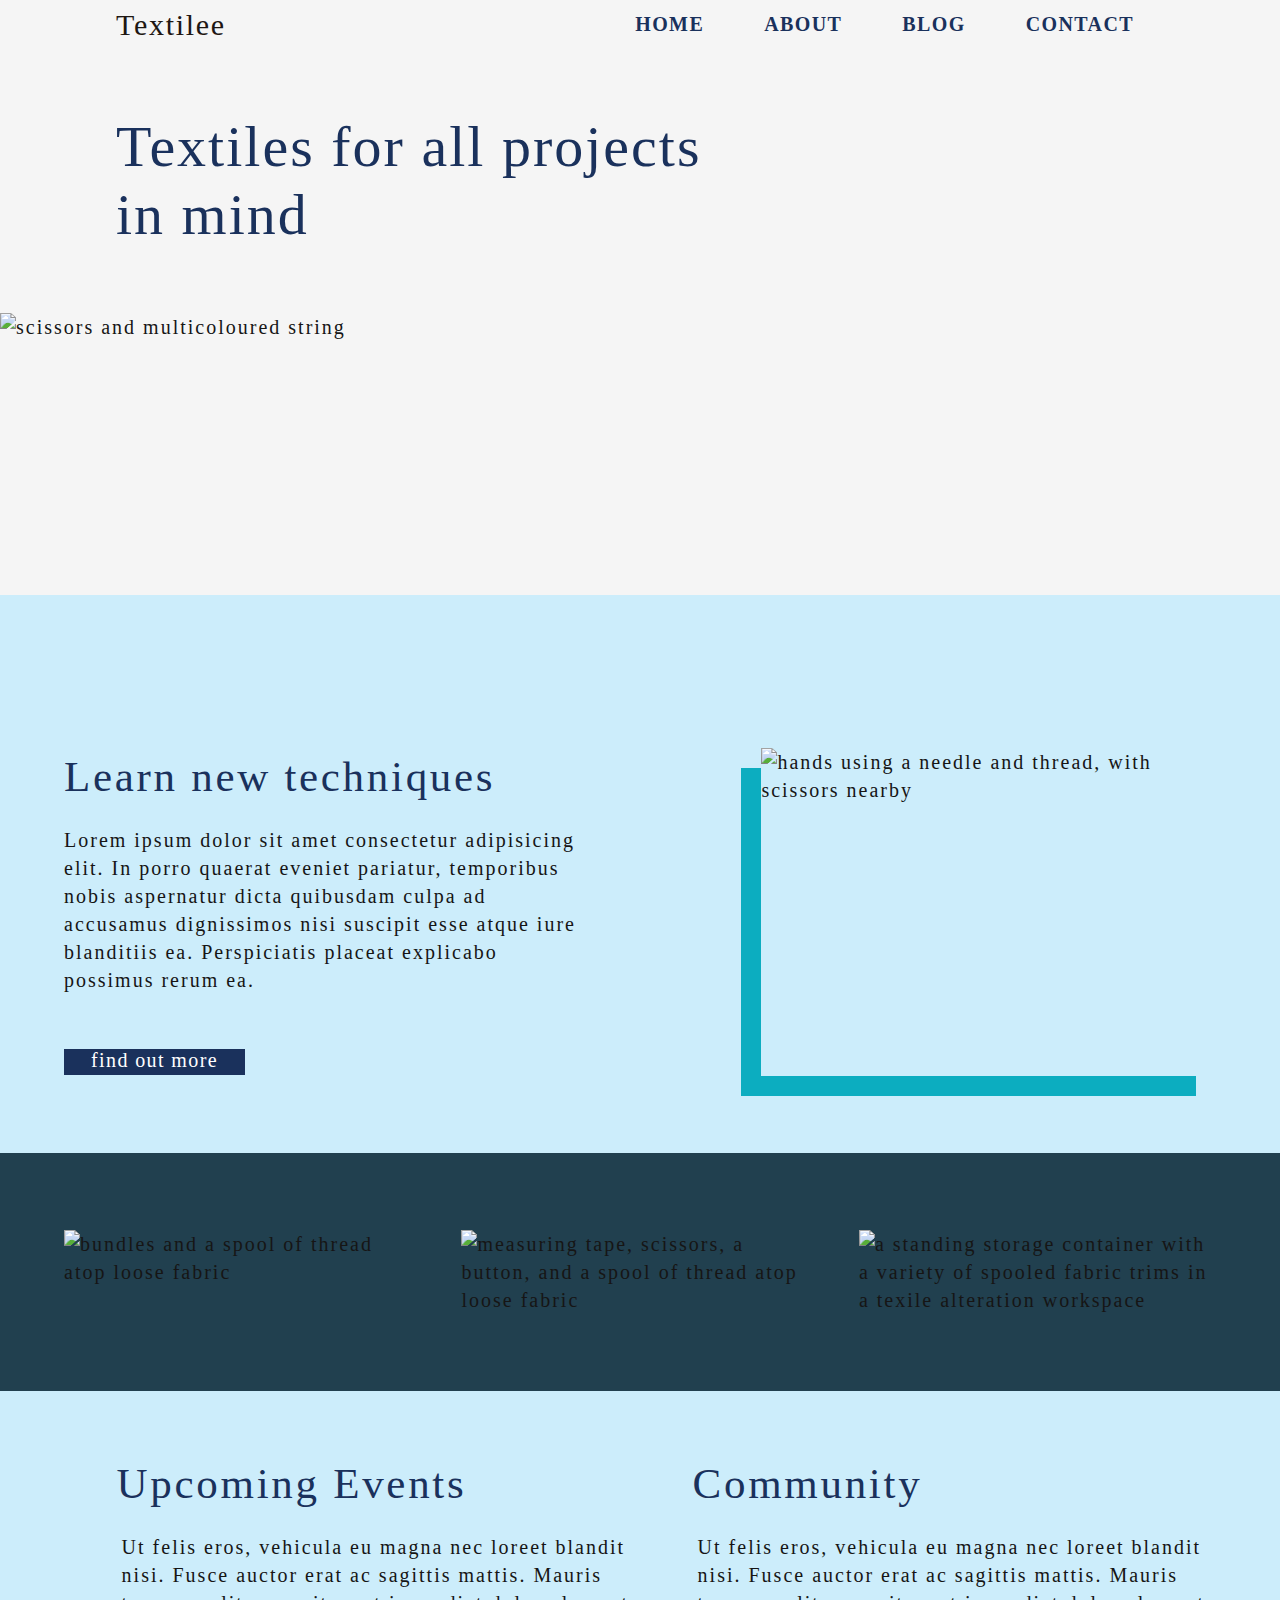
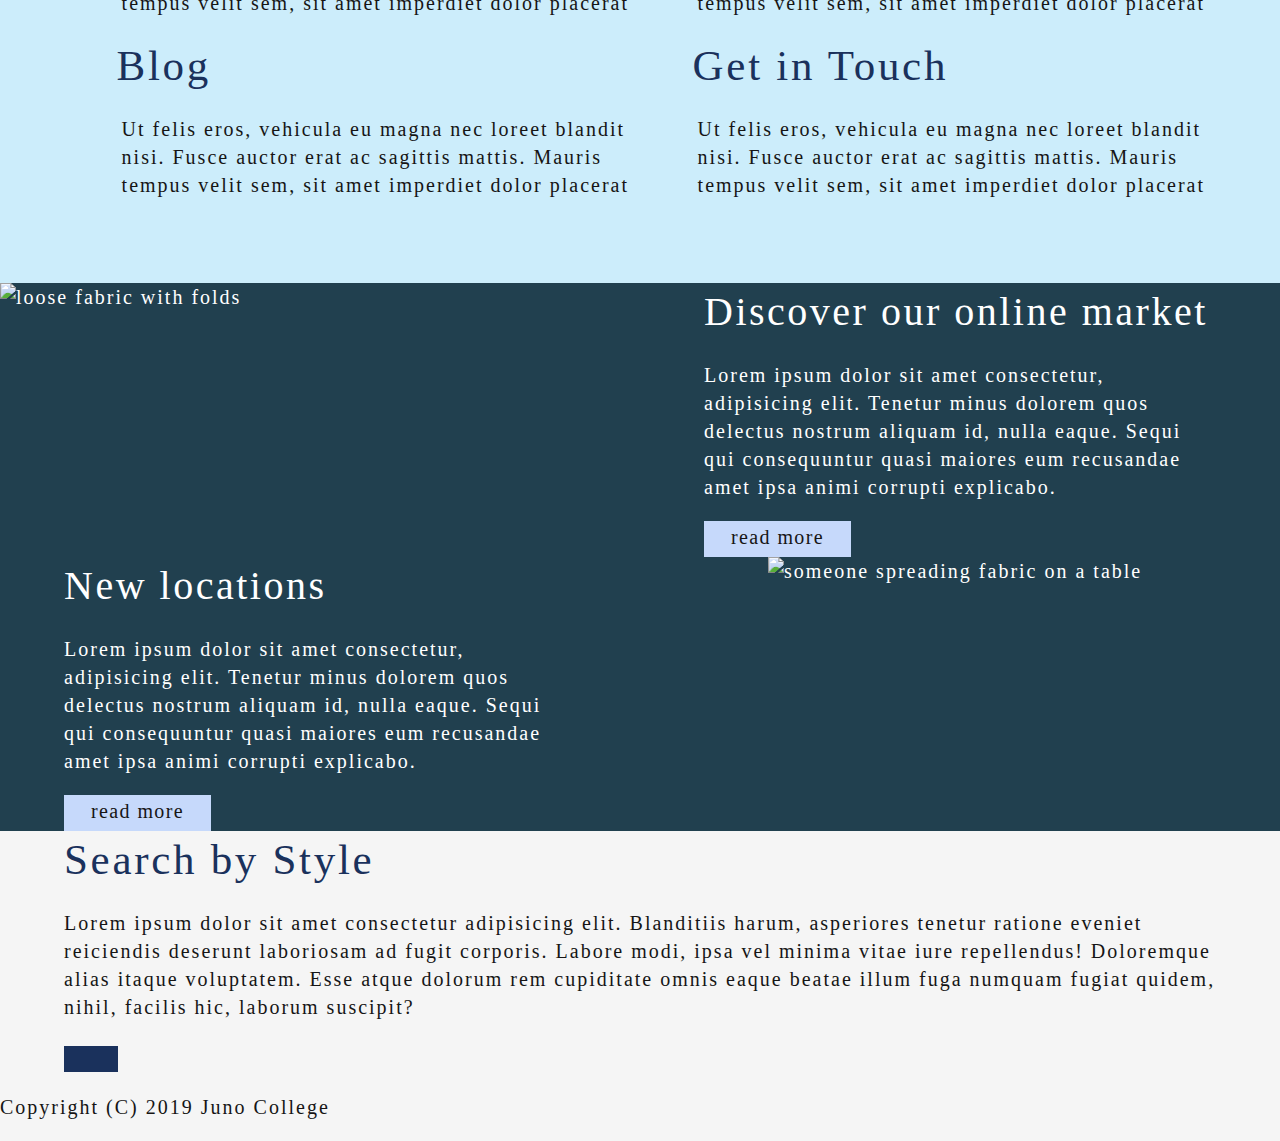
==== commit f7422d9f: "working on quadrant syles for index" ====
--- a/index.html
+++ b/index.html
@@ -152,12 +152,13 @@
                 <a href="#" class="buttonStyle">read more</a>
             </div>
             <img src="./assets/images/right-image.jpg" alt="someone spreading fabric on a table" class="imgBorderL">
-            
-            <!-- Empty div for background -->
-            <div></div>
         </section>
 
         <!-- Search Section -->
+
+        <!-- Empty div for background image -->
+        <div></div>
+
         <section class="searchMainContainer wrapper">
             <div class="searchSubContainer">
                 <h5 class="designH3">Search by Style</h5>
--- a/styles/styles.css
+++ b/styles/styles.css
@@ -308,6 +308,7 @@
 }
 
 .designH5 {
+  color: #FFFFFF;
   font-size: 2rem;
   text-align: right;
   line-height: 2.9rem;
@@ -483,4 +484,40 @@
   display: -webkit-box;
   display: -ms-flexbox;
   display: flex;
+}
+.index .quadrantContainer {
+  display: -webkit-box;
+  display: -ms-flexbox;
+  display: flex;
+  -ms-flex-wrap: wrap;
+      flex-wrap: wrap;
+  background-color: #21404F;
+  color: #FFFFFF;
+  gap: 10%;
+}
+.index .quadrantContainer div {
+  display: -webkit-box;
+  display: -ms-flexbox;
+  display: flex;
+  width: 40%;
+  -webkit-box-orient: vertical;
+  -webkit-box-direction: normal;
+      -ms-flex-direction: column;
+          flex-direction: column;
+  -webkit-box-pack: center;
+      -ms-flex-pack: center;
+          justify-content: center;
+  -webkit-box-align: baseline;
+      -ms-flex-align: baseline;
+          align-items: baseline;
+}
+.index .quadrantContainer div .buttonStyle {
+  color: #161515;
+  background-color: #C6D9FB;
+}
+.index .quadrantContainer img {
+  display: -webkit-box;
+  display: -ms-flexbox;
+  display: flex;
+  width: 40%;
 }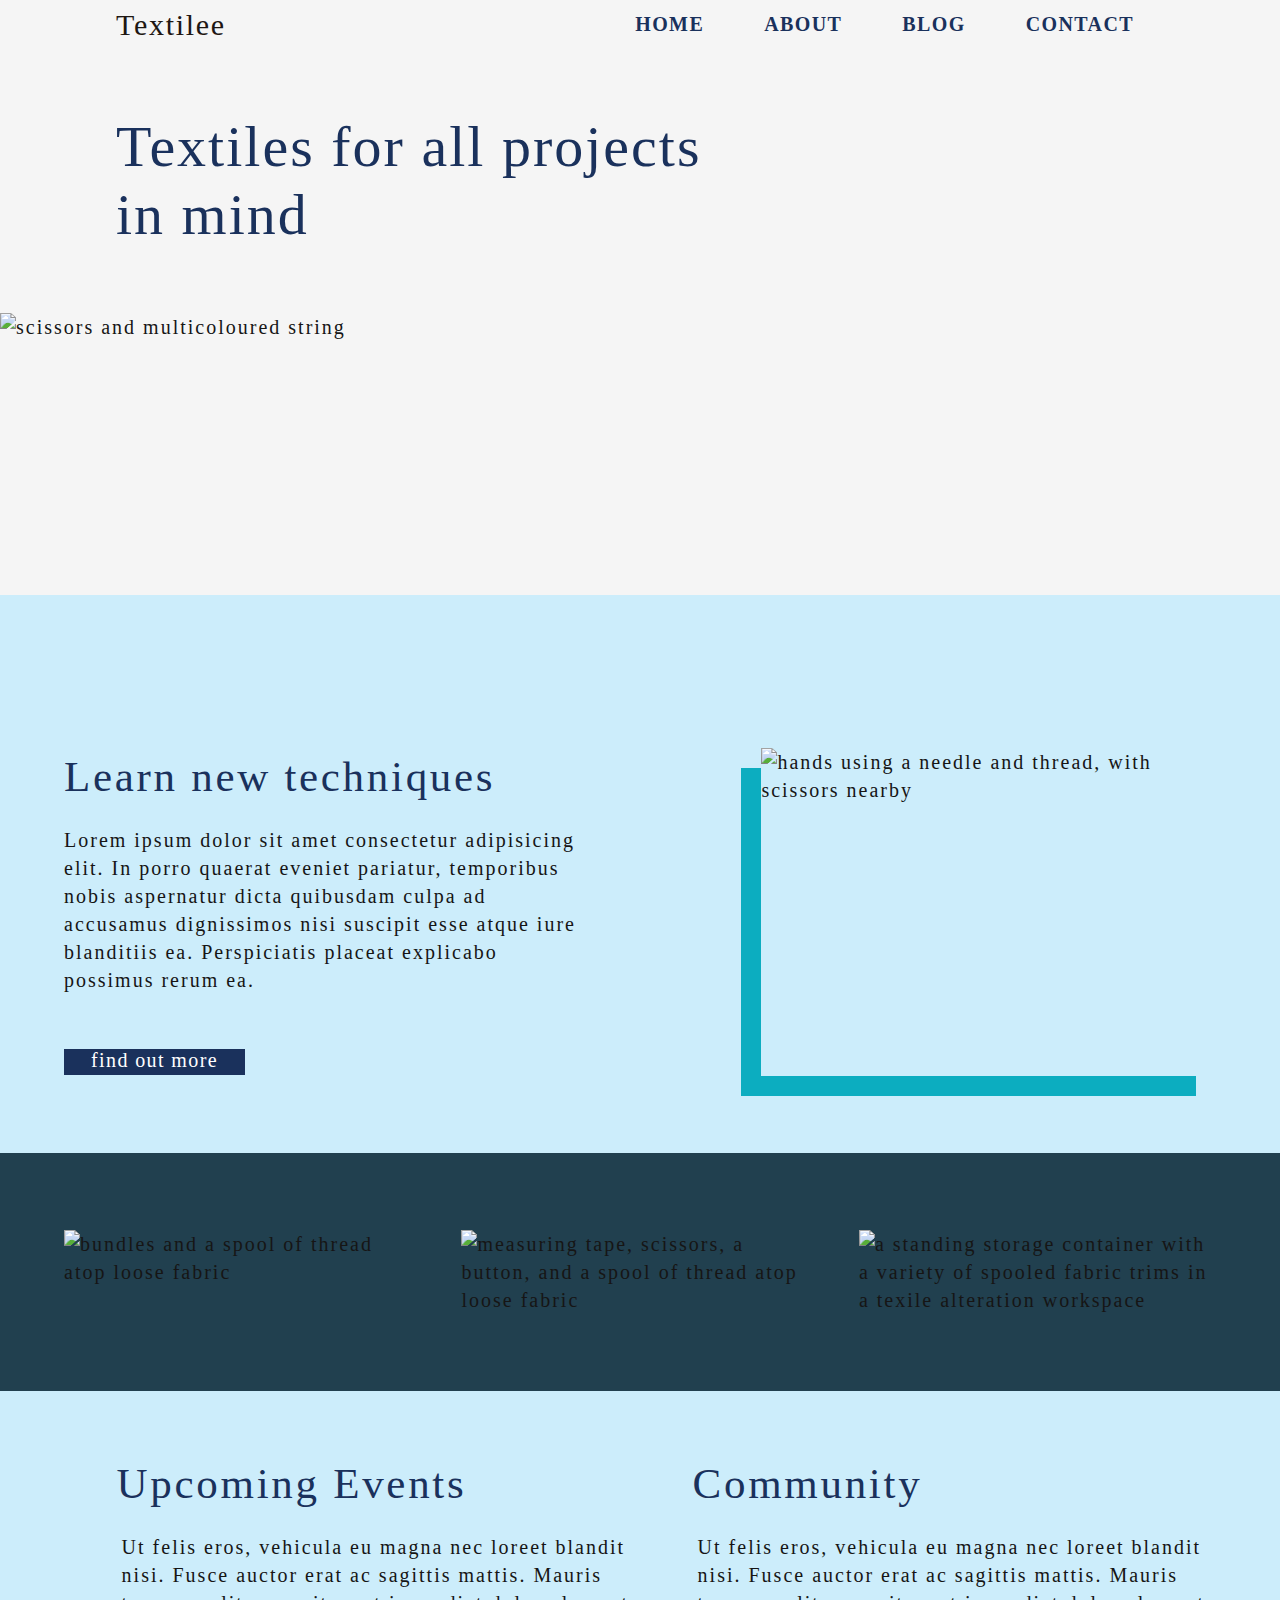
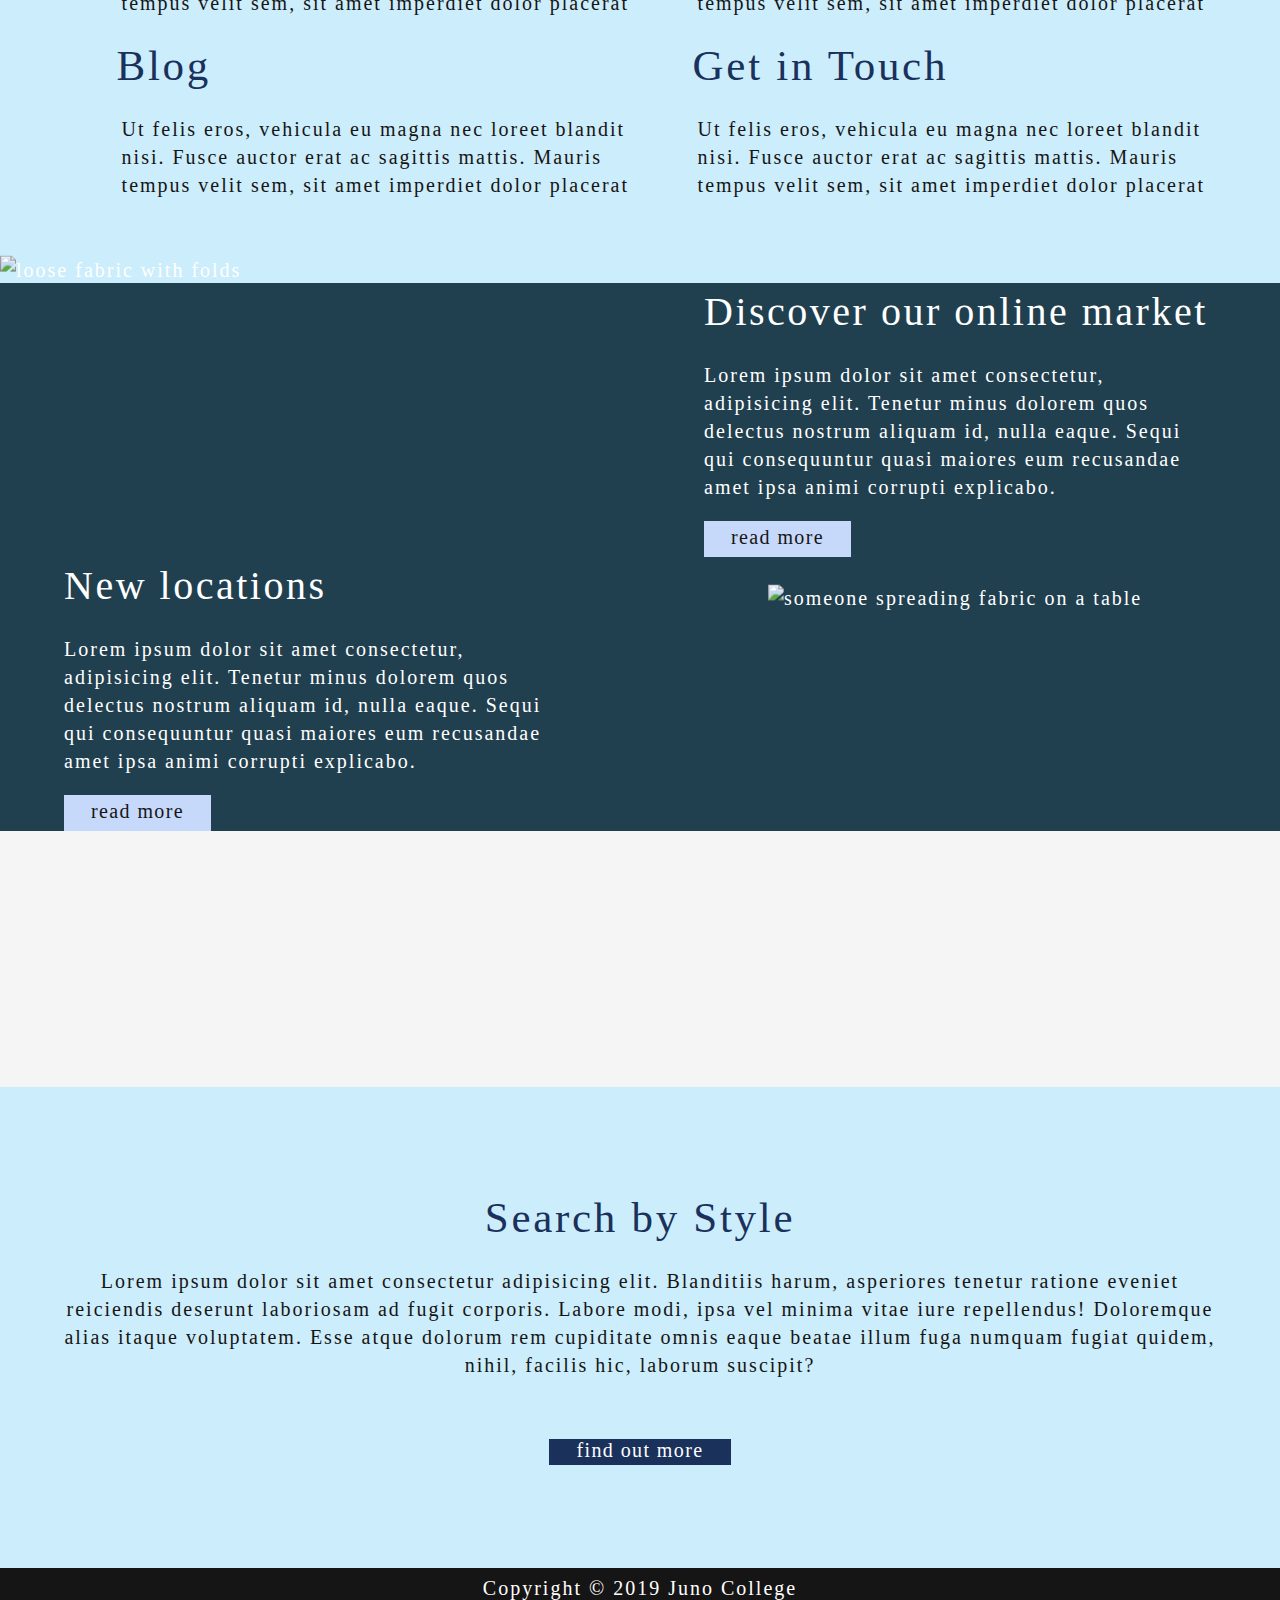
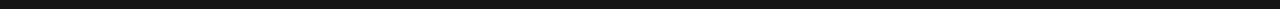
==== commit 509f22a6: "moving on to styling the blog page, basically done the index for now" ====
--- a/index.html
+++ b/index.html
@@ -156,20 +156,20 @@
 
         <!-- Search Section -->
 
-        <!-- Empty div for background image -->
-        <div></div>
+        <!-- Empty div for banner background image -->
+        <div class="bannerBG"></div>
 
-        <section class="searchMainContainer wrapper">
-            <div class="searchSubContainer">
+        <section class="searchMainContainer">
+            <div class="searchSubContainer wrapper">
                 <h5 class="designH3">Search by Style</h5>
                 <p>Lorem ipsum dolor sit amet consectetur adipisicing elit. Blanditiis harum, asperiores tenetur ratione eveniet reiciendis deserunt laboriosam ad fugit corporis. Labore modi, ipsa vel minima vitae iure repellendus! Doloremque alias itaque voluptatem. Esse atque dolorum rem cupiditate omnis eaque beatae illum fuga numquam fugiat quidem, nihil, facilis hic, laborum suscipit?</p>
-                <a href="#" class="buttonStyle"></a>
+                <a href="#" class="buttonStyle">find out more</a>
             </div>
         </section>
     </main>
 
     <footer>
-        <p>Copyright (C) 2019 Juno College</p>
+        <p>Copyright © 2019 Juno College</p>
     </footer>
 
 
--- a/styles/styles.css
+++ b/styles/styles.css
@@ -358,6 +358,16 @@
   background-color: #f5f5f5;
 }
 
+footer {
+  background-color: #161515;
+  color: #FFFFFF;
+  text-align: center;
+  padding: 0.5%;
+}
+footer p {
+  margin: 0;
+}
+
 .navBar {
   display: -webkit-box;
   display: -ms-flexbox;
@@ -520,4 +530,29 @@
   display: -ms-flexbox;
   display: flex;
   width: 40%;
+}
+.index .quadrantContainer .imgBorderR {
+  -webkit-transform: translate(0px, -10%);
+          transform: translate(0px, -10%);
+}
+.index .quadrantContainer .imgBorderL {
+  -webkit-transform: translate(0px, 10%);
+          transform: translate(0px, 10%);
+}
+.index .bannerBG {
+  display: block;
+  padding-bottom: 20%;
+  background-size: cover;
+  background-position: center;
+  background-repeat: no-repeat;
+  background-image: url("../assets/images/banner.jpg");
+}
+.index .searchMainContainer {
+  background-color: #CCEDFB;
+  padding-top: 8%;
+  padding-bottom: 8%;
+  text-align: center;
+}
+.index .searchMainContainer p {
+  padding-bottom: 3%;
 }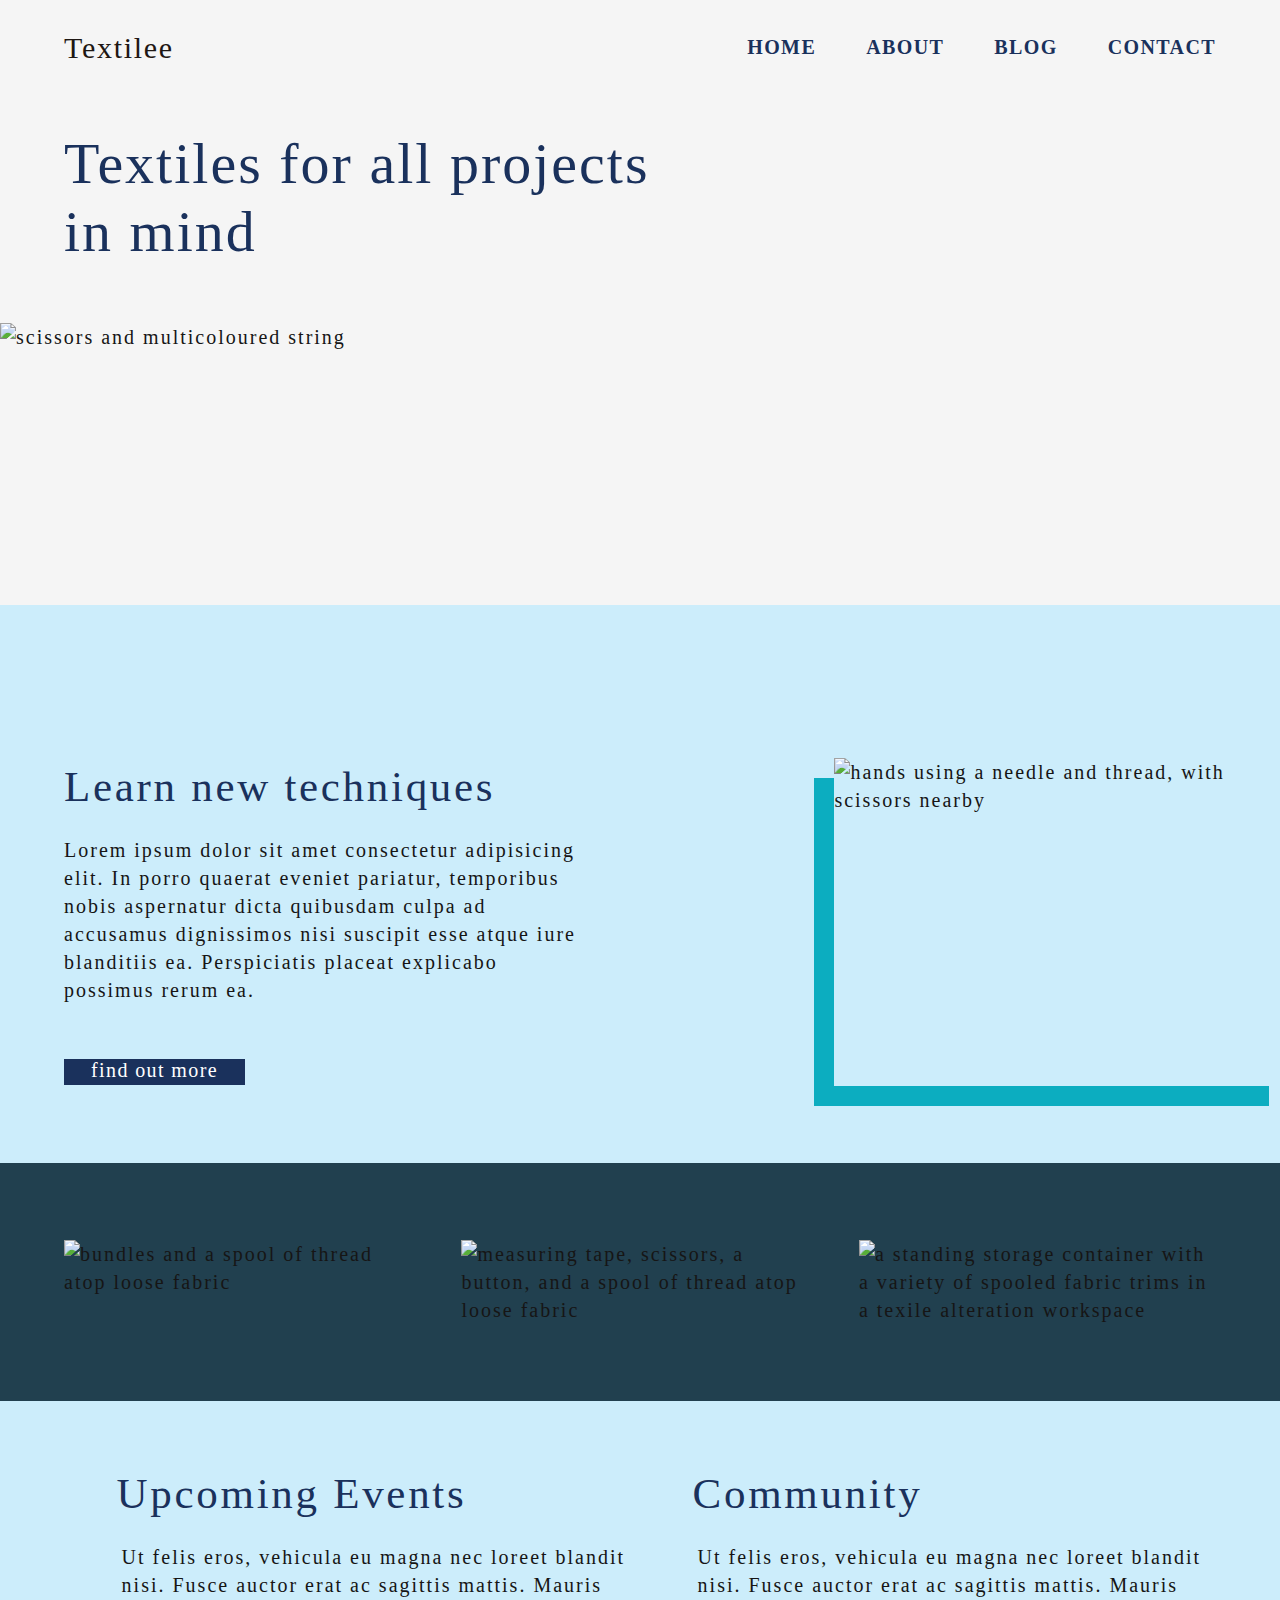
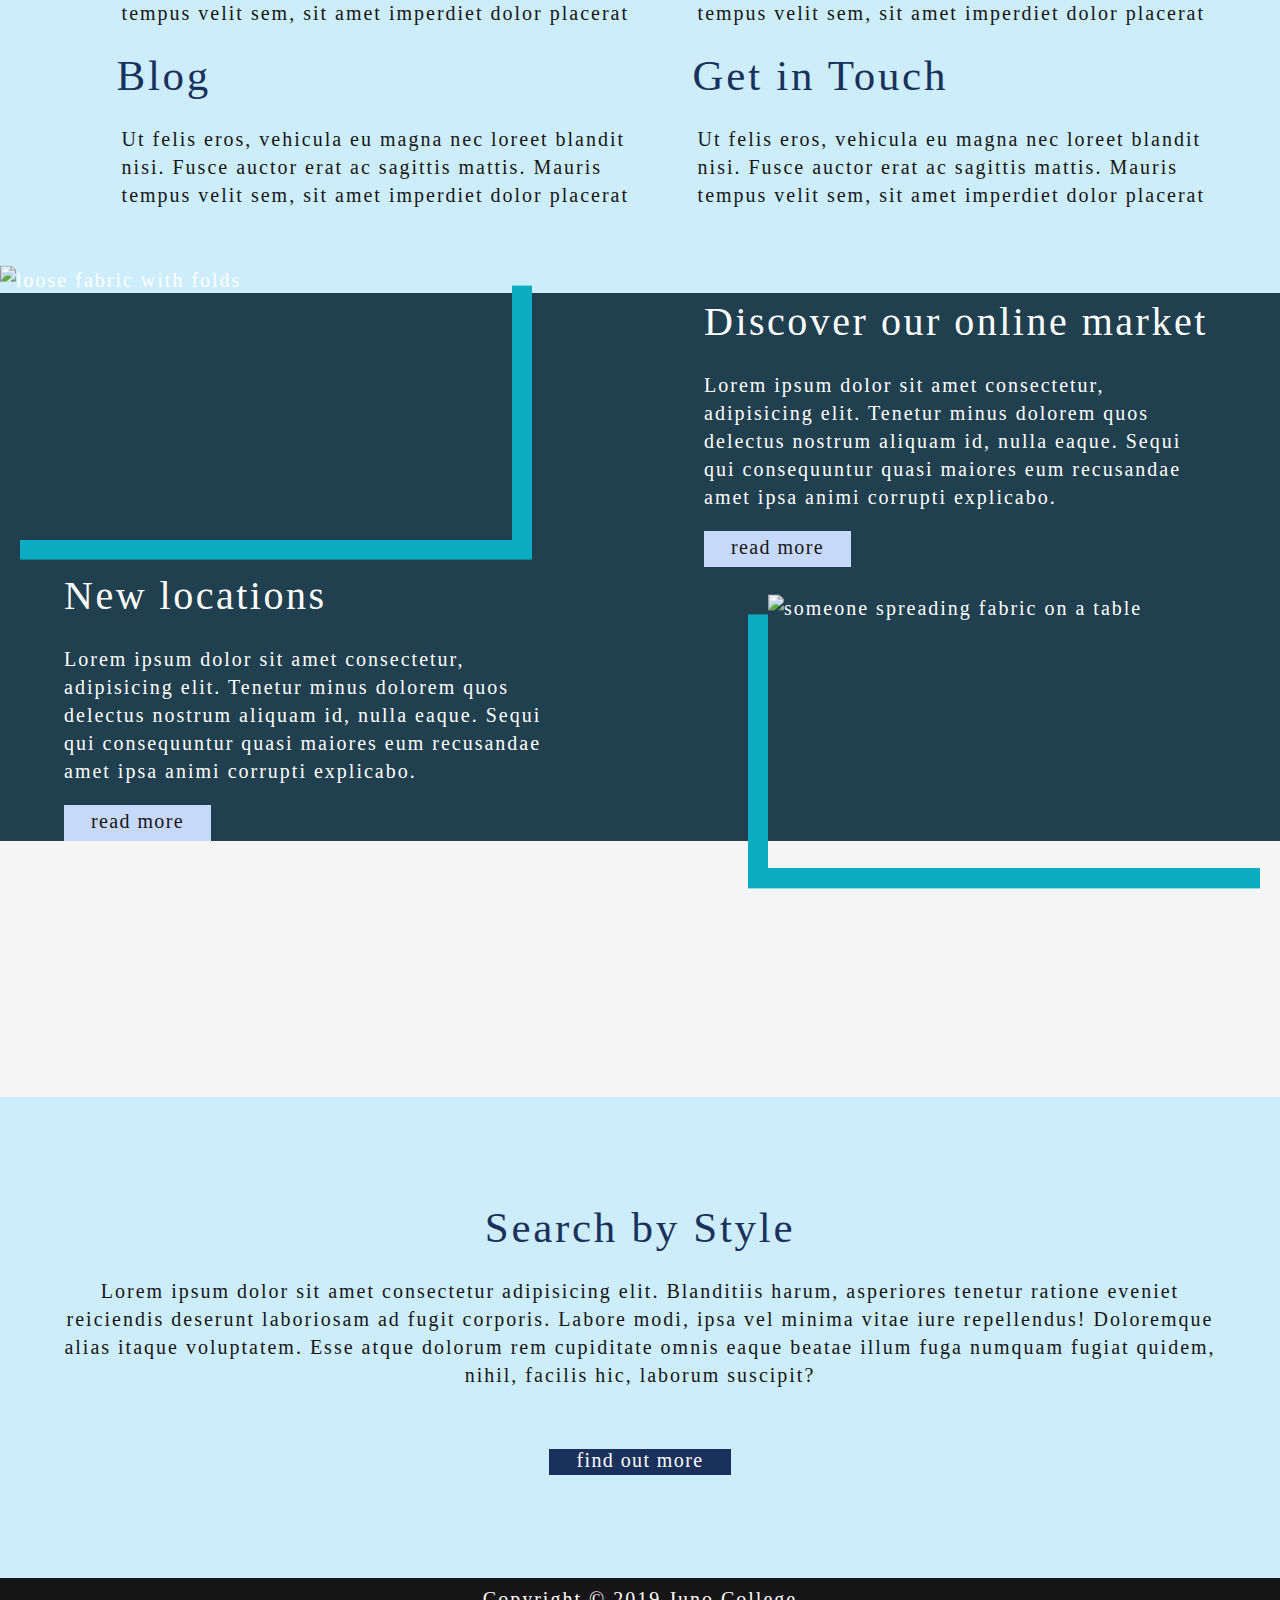
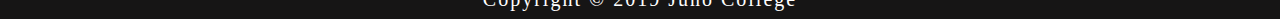
==== commit 65d2dcc1: "doing some further tweaks, putting off doing  media queries." ====
--- a/index.html
+++ b/index.html
@@ -16,26 +16,30 @@
   <!-- <a href="#main" class="skip-link">Skip to main content.</a> -->
 
 
-    <!-- Nav -->
-    <nav class="navBar">
-        <a href="./index.html" class="logo">
-            <h1 class="logo">Textilee</h1>    
-        </a>
-        <ul class="navBarItems">
-            <li><a href="./index.html">Home</a></li>
-            <li><a href="./about.html">About</a></li>
-            <li><a href="./blog.html">Blog</a></li>
-            <li><a href="./contact.html">Contact</a></li>
-        </ul>
+    <!-- Header -->
+    <header>
+        <div class="wrapper">
+            <!-- Nav -->
+            <nav class="navBar">
+                <a href="./index.html" class="logo">
+                    <h1 class="logo">Textilee</h1>    
+                </a>
+                <ul class="navBarItems">
+                    <li><a href="./index.html">Home</a></li>
+                    <li><a href="#">About</a></li>
+                    <li><a href="./blog.html">Blog</a></li>
+                    <li><a href="./contact.html">Contact</a></li>
+                </ul>
 
-    <!-- todo: Add mobile navbar/slide menu -->
-    </nav>
+            <!-- todo: Add mobile navbar/slide menu -->
+            </nav>
 
 
-    <!-- Header -->
-    <header class>
-        <h2 class="designH2 wrapper">Textiles for all projects <br> in mind</h2>
-        <img src="./assets/images/home-box-header.png" alt="scissors and multicoloured string" class="imgBorder">
+            <h2 class="designH2">Textiles for all projects <br> in mind</h2>
+        </div>
+        <div class="learnImg">
+            <img src="./assets/images/home-box-header.png" alt="scissors and multicoloured string" class="imgBorder">
+        </div>
     </header>
 
     <!-- Main -->
@@ -70,7 +74,7 @@
                     <div class="otherTitle">
 
                         <!-- Upcoming Events Icon -->
-                        <span class="fa-stack fa-2x"> 
+                        <span class="fa-stack fa-2x" aria-hidden="true"> 
                             <i class="fa-solid fa-circle fa-stack-2x"></i>   
                             <i class="fa-solid fa-calendar-check fa-stack-1x fa-inverse"></i>
                         </span>
@@ -88,7 +92,7 @@
                     <div class="otherTitle">
 
                         <!-- Community Icon -->
-                        <span class="fa-stack fa-2x"> 
+                        <span class="fa-stack fa-2x" aria-hidden="true"> 
                             <i class="fa-solid fa-circle fa-stack-2x"></i>   
                             <i class="fa-solid fa-users fa-stack-1x fa-inverse"></i>
                         </span>    
@@ -106,7 +110,7 @@
                     <div class="otherTitle">
                         
                         <!-- Blog Icon -->
-                        <span class="fa-stack fa-2x"> 
+                        <span class="fa-stack fa-2x" aria-hidden="true"> 
                             <i class="fa-solid fa-circle fa-stack-2x"></i>   
                             <i class="fa-solid fa-file fa-stack-1x fa-inverse"></i>
                         </span>
@@ -124,7 +128,7 @@
                     <!-- Get in Touch Title -->
                     <div class="otherTitle">
                         <!-- Get in Touch Icon -->
-                        <span class="fa-stack fa-2x"> 
+                        <span class="fa-stack fa-2x" aria-hidden="true"> 
                             <i class="fa-solid fa-circle fa-stack-2x"></i>   
                             <i class="fa-solid fa-phone-flip fa-stack-1x fa-inverse"></i>
                         </span>      
@@ -140,7 +144,7 @@
 
         <!-- Quadrant Image & Text Section -->
         <section class="quadrantContainer">
-            <img src="./assets/images/left-image.jpg" alt="loose fabric with folds" class="imgBorderR">
+            <img src="./assets/images/left-image.jpg" alt="loose fabric with folds" class="quadImg1 imgBorderR">
             <div class="discoverContainer wrapper">
                 <h4 class="designH5">Discover our online market</h4>
                 <p>Lorem ipsum dolor sit amet consectetur, adipisicing elit. Tenetur minus dolorem quos delectus nostrum aliquam id, nulla eaque. Sequi qui consequuntur quasi maiores eum recusandae amet ipsa animi corrupti explicabo.</p>
@@ -151,7 +155,7 @@
                 <p>Lorem ipsum dolor sit amet consectetur, adipisicing elit. Tenetur minus dolorem quos delectus nostrum aliquam id, nulla eaque. Sequi qui consequuntur quasi maiores eum recusandae amet ipsa animi corrupti explicabo.</p>
                 <a href="#" class="buttonStyle">read more</a>
             </div>
-            <img src="./assets/images/right-image.jpg" alt="someone spreading fabric on a table" class="imgBorderL">
+            <img src="./assets/images/right-image.jpg" alt="someone spreading fabric on a table" class="quadImg2 imgBorderL">
         </section>
 
         <!-- Search Section -->
--- a/styles/styles.css
+++ b/styles/styles.css
@@ -282,8 +282,8 @@
   color: #1A315C;
 }
 
-.designH4, .designH6 {
-  color: #FFFFFF;
+.designH4 {
+  color: #161515;
 }
 
 .designH1 {
@@ -310,7 +310,6 @@
 .designH5 {
   color: #FFFFFF;
   font-size: 2rem;
-  text-align: right;
   line-height: 2.9rem;
   letter-spacing: 2.5px;
 }
@@ -348,6 +347,11 @@
   background-color: #1A315C;
 }
 
+.timestamp {
+  font-weight: bold;
+  color: #1A315C;
+}
+
 .wrapper {
   max-width: 1260px;
   width: 90%;
@@ -356,16 +360,6 @@
 
 body {
   background-color: #f5f5f5;
-}
-
-footer {
-  background-color: #161515;
-  color: #FFFFFF;
-  text-align: center;
-  padding: 0.5%;
-}
-footer p {
-  margin: 0;
 }
 
 .navBar {
@@ -379,11 +373,7 @@
       -ms-flex-align: center;
           align-items: center;
   width: 100%;
-  padding-left: 7.5%;
-  padding-right: 7.5%;
-}
-.navBar .logo {
-  padding-left: 10px;
+  padding-top: 2%;
 }
 .navBar .navBarItems {
   display: -webkit-box;
@@ -395,19 +385,55 @@
           justify-content: right;
 }
 .navBar .navBarItems li {
-  padding: 10px 50px 10px 10px;
-}
-.navBar .navBarItems li a:hover {
+  padding: 10px 0px 10px 50px;
+}
+.navBar .navBarItems li a:hover, .navBar .navBarItems li a:focus {
   border-bottom: 2px solid #0CADC0;
+}
+
+.buttonStyle {
+  cursor: pointer;
+}
+
+footer {
+  background-color: #161515;
+  color: #FFFFFF;
+  text-align: center;
+  padding: 0.5%;
+}
+footer p {
+  margin: 0;
+}
+
+.imgBorderL {
+  -webkit-box-shadow: -20px 20px 0px 0px #0CADC0;
+          box-shadow: -20px 20px 0px 0px #0CADC0;
+}
+
+.imgBorderR {
+  -webkit-box-shadow: 20px 20px 0px 0px #0CADC0;
+          box-shadow: 20px 20px 0px 0px #0CADC0;
+}
+
+ul, li, a, input {
+  padding: 0;
+  margin: 0;
 }
 
 ul {
   list-style: none;
 }
 
-ul, li, a, input {
-  padding: 0;
-  margin: 0;
+h2 {
+  margin: 0;
+  padding-left: calc(7.5% + 20px);
+  padding-left: 0;
+  padding-right: 0;
+}
+
+.designH1 {
+  padding-bottom: 0%;
+  padding-top: 10%;
 }
 
 .index header {
@@ -416,9 +442,7 @@
   background-repeat: no-repeat;
   padding-bottom: 22%;
 }
-.index header h2 {
-  margin: 0;
-  padding-left: calc(7.5% + 20px);
+.index header .designH2 {
   padding-top: 5%;
   padding-bottom: 5%;
 }
@@ -443,8 +467,8 @@
   padding-bottom: 30px;
 }
 .index .learnBG .learnContainer img {
-  -webkit-box-shadow: -20px 20px 0px 0px #0CADC0;
-          box-shadow: -20px 20px 0px 0px #0CADC0;
+  -webkit-transform: translate(73px, 0);
+          transform: translate(73px, 0);
 }
 .index .galleryBG {
   background-color: #21404F;
@@ -531,11 +555,11 @@
   display: flex;
   width: 40%;
 }
-.index .quadrantContainer .imgBorderR {
+.index .quadrantContainer .quadImg1 {
   -webkit-transform: translate(0px, -10%);
           transform: translate(0px, -10%);
 }
-.index .quadrantContainer .imgBorderL {
+.index .quadrantContainer .quadImg2 {
   -webkit-transform: translate(0px, 10%);
           transform: translate(0px, 10%);
 }
@@ -555,4 +579,326 @@
 }
 .index .searchMainContainer p {
   padding-bottom: 3%;
+}
+
+.blog header {
+  background-image: url("../assets/images/blog-header.jpg");
+  background-repeat: no-repeat;
+  padding-bottom: 20%;
+  background-size: cover;
+}
+.blog main {
+  background-color: #CCEDFB;
+}
+.blog .blogStyles {
+  color: #FFFFFF;
+  background-color: #21404F;
+}
+.blog .blogStyles, .blog .blogFormat {
+  width: 60%;
+}
+.blog .blogFormat {
+  width: 140%;
+  padding-left: 25%;
+  padding-right: 50%;
+}
+.blog .commentFormat {
+  padding-left: 15%;
+  padding-right: 45%;
+}
+.blog .blogContainer {
+  border-right: 20px solid #0CADC0;
+  border-bottom: 20px solid #0CADC0;
+}
+.blog .blogContainer .blogTextContainer {
+  -webkit-transform: translate(0, -100px);
+          transform: translate(0, -100px);
+}
+.blog .blogContainer .timestamp {
+  color: #CCEDFB;
+}
+.blog .blogContainer .blogImg {
+  width: 100%;
+  -webkit-transform: translate(0px, -25%);
+          transform: translate(0px, -25%);
+}
+.blog h4 {
+  padding: 60px 0 60px 0;
+}
+.blog .commentContainer {
+  display: -webkit-box;
+  display: -ms-flexbox;
+  display: flex;
+  padding-left: 50px;
+}
+.blog .commentContainer img {
+  -webkit-transform: translate(0px, 20px);
+          transform: translate(0px, 20px);
+  width: 90px;
+  height: 90px;
+}
+.blog .commentContainer .commentTextContainer {
+  display: -webkit-box;
+  display: -ms-flexbox;
+  display: flex;
+  -webkit-box-orient: vertical;
+  -webkit-box-direction: normal;
+      -ms-flex-direction: column;
+          flex-direction: column;
+  padding-left: 50px;
+}
+.blog .sidebar {
+  width: 20%;
+  -webkit-transform: translate(400%, -285%);
+          transform: translate(400%, -285%);
+}
+.blog .sidebar img {
+  width: 95%;
+  -webkit-transform: translate(20px, -20px);
+          transform: translate(20px, -20px);
+}
+.blog .sidebar a {
+  color: inherit;
+}
+.blog .sidebar p, .blog .sidebar ul {
+  margin-top: 0;
+}
+.blog .sidebar .sideContainer {
+  padding-left: 5%;
+  padding-bottom: 20px;
+}
+.blog .sidebar .sideList {
+  list-style-type: disc;
+  list-style-position: inside;
+  padding-bottom: 20px;
+}
+
+.contact header {
+  background-image: url("../assets/images/contact-header.jpg");
+  background-repeat: no-repeat;
+  padding-bottom: 20%;
+  background-size: cover;
+  margin-bottom: -50px;
+}
+.contact main {
+  background-color: #CCEDFB;
+  display: -webkit-box;
+  display: -ms-flexbox;
+  display: flex;
+  -webkit-box-pack: justify;
+      -ms-flex-pack: justify;
+          justify-content: space-between;
+}
+.contact main .formBG {
+  background-color: #21404F;
+  width: 51%;
+  -webkit-transform: translate(240px, -180px);
+          transform: translate(240px, -180px);
+  padding: 50px 20px 55px 20px;
+}
+.contact main .formBG .contactForm input, .contact main .formBG .contactForm textarea {
+  color: #FFFFFF;
+}
+.contact main .formBG .contactForm button {
+  background-color: #C6D9FB;
+  color: #161515;
+}
+.contact main .contactInfoContainer {
+  padding: 5% 10% 0 0;
+  width: 30%;
+  margin: 0;
+}
+.contact main .socials {
+  display: -webkit-box;
+  display: -ms-flexbox;
+  display: flex;
+}
+.contact main .socials i {
+  padding: 0 25px 10px 0;
+}
+.contact address {
+  font-style: normal;
+  line-height: normal;
+}
+.contact address .infoEmail {
+  padding: 15px 0px 20px 0px;
+}
+.contact address p {
+  margin: 0;
+  line-height: 28px;
+}
+
+.contactForm {
+  display: -webkit-box;
+  display: -ms-flexbox;
+  display: flex;
+  -webkit-box-orient: vertical;
+  -webkit-box-direction: normal;
+      -ms-flex-direction: column;
+          flex-direction: column;
+}
+.contactForm .formWrap {
+  display: -webkit-box;
+  display: -ms-flexbox;
+  display: flex;
+  -webkit-box-pack: justify;
+      -ms-flex-pack: justify;
+          justify-content: space-between;
+}
+.contactForm .formWrap input[type=text], .contactForm .formWrap input[type=email] {
+  width: 48%;
+}
+.contactForm input, .contactForm textarea {
+  padding: 50px 15px 30px 30px;
+  border: none;
+  margin-bottom: 40px;
+  color: #1E1713;
+  background-color: inherit;
+  letter-spacing: inherit;
+}
+.contactForm input:focus, .contactForm textarea:focus {
+  border-bottom: 3px solid #FFFFFF;
+}
+.contactForm input::-webkit-input-placeholder, .contactForm textarea::-webkit-input-placeholder {
+  opacity: 1;
+}
+.contactForm input::-moz-placeholder, .contactForm textarea::-moz-placeholder {
+  opacity: 1;
+}
+.contactForm input:-ms-input-placeholder, .contactForm textarea:-ms-input-placeholder {
+  opacity: 1;
+}
+.contactForm input::-ms-input-placeholder, .contactForm textarea::-ms-input-placeholder {
+  opacity: 1;
+}
+.contactForm input::placeholder, .contactForm textarea::placeholder {
+  opacity: 1;
+}
+.contactForm input {
+  border-bottom: 2px solid #0CADC0;
+}
+.contactForm textarea {
+  border: 2px solid #0CADC0;
+}
+.contactForm button {
+  padding-top: 10px;
+  padding-bottom: 10px;
+  border: none;
+}
+
+.buttonStyle:hover, .buttonStyle:focus {
+  -webkit-animation: animation1 2s ease-in-out 0s infinite normal none;
+          animation: animation1 2s ease-in-out 0s infinite normal none;
+}
+
+.galleryContainer img:hover {
+  -webkit-animation: animation2 20ms ease-in-out 0s infinite alternate none, animation3 4s ease-in-out 500ms infinite alternate none;
+          animation: animation2 20ms ease-in-out 0s infinite alternate none, animation3 4s ease-in-out 500ms infinite alternate none;
+  cursor: cell;
+}
+
+@-webkit-keyframes animation1 {
+  0% {
+    -webkit-transform: scale(1);
+            transform: scale(1);
+  }
+  50% {
+    -webkit-transform: scale(1.1);
+            transform: scale(1.1);
+  }
+  100% {
+    -webkit-transform: scale(1);
+            transform: scale(1);
+  }
+}
+
+@keyframes animation1 {
+  0% {
+    -webkit-transform: scale(1);
+            transform: scale(1);
+  }
+  50% {
+    -webkit-transform: scale(1.1);
+            transform: scale(1.1);
+  }
+  100% {
+    -webkit-transform: scale(1);
+            transform: scale(1);
+  }
+}
+@-webkit-keyframes animation2 {
+  0% {
+    opacity: 0;
+    -webkit-transform: rotate(-540deg) scale(0);
+            transform: rotate(-540deg) scale(0);
+    -webkit-transform: scale(0.5);
+            transform: scale(0.5);
+    -webkit-filter: saturate(0%);
+            filter: saturate(0%);
+    -webkit-filter: hue-rotate(0deg);
+            filter: hue-rotate(0deg);
+  }
+  100% {
+    opacity: 1;
+    -webkit-transform: rotate(0) scale(1);
+            transform: rotate(0) scale(1);
+    -webkit-transform: scale(1);
+            transform: scale(1);
+    -webkit-filter: saturate(300%);
+            filter: saturate(300%);
+    -webkit-filter: hue-rotate(360deg);
+            filter: hue-rotate(360deg);
+  }
+}
+@keyframes animation2 {
+  0% {
+    opacity: 0;
+    -webkit-transform: rotate(-540deg) scale(0);
+            transform: rotate(-540deg) scale(0);
+    -webkit-transform: scale(0.5);
+            transform: scale(0.5);
+    -webkit-filter: saturate(0%);
+            filter: saturate(0%);
+    -webkit-filter: hue-rotate(0deg);
+            filter: hue-rotate(0deg);
+  }
+  100% {
+    opacity: 1;
+    -webkit-transform: rotate(0) scale(1);
+            transform: rotate(0) scale(1);
+    -webkit-transform: scale(1);
+            transform: scale(1);
+    -webkit-filter: saturate(300%);
+            filter: saturate(300%);
+    -webkit-filter: hue-rotate(360deg);
+            filter: hue-rotate(360deg);
+  }
+}
+@-webkit-keyframes animation3 {
+  0% {
+    -webkit-filter: saturate(0%);
+            filter: saturate(0%);
+    -webkit-filter: hue-rotate(0deg);
+            filter: hue-rotate(0deg);
+  }
+  100% {
+    -webkit-filter: saturate(300%);
+            filter: saturate(300%);
+    -webkit-filter: hue-rotate(360deg);
+            filter: hue-rotate(360deg);
+  }
+}
+@keyframes animation3 {
+  0% {
+    -webkit-filter: saturate(0%);
+            filter: saturate(0%);
+    -webkit-filter: hue-rotate(0deg);
+            filter: hue-rotate(0deg);
+  }
+  100% {
+    -webkit-filter: saturate(300%);
+            filter: saturate(300%);
+    -webkit-filter: hue-rotate(360deg);
+            filter: hue-rotate(360deg);
+  }
 }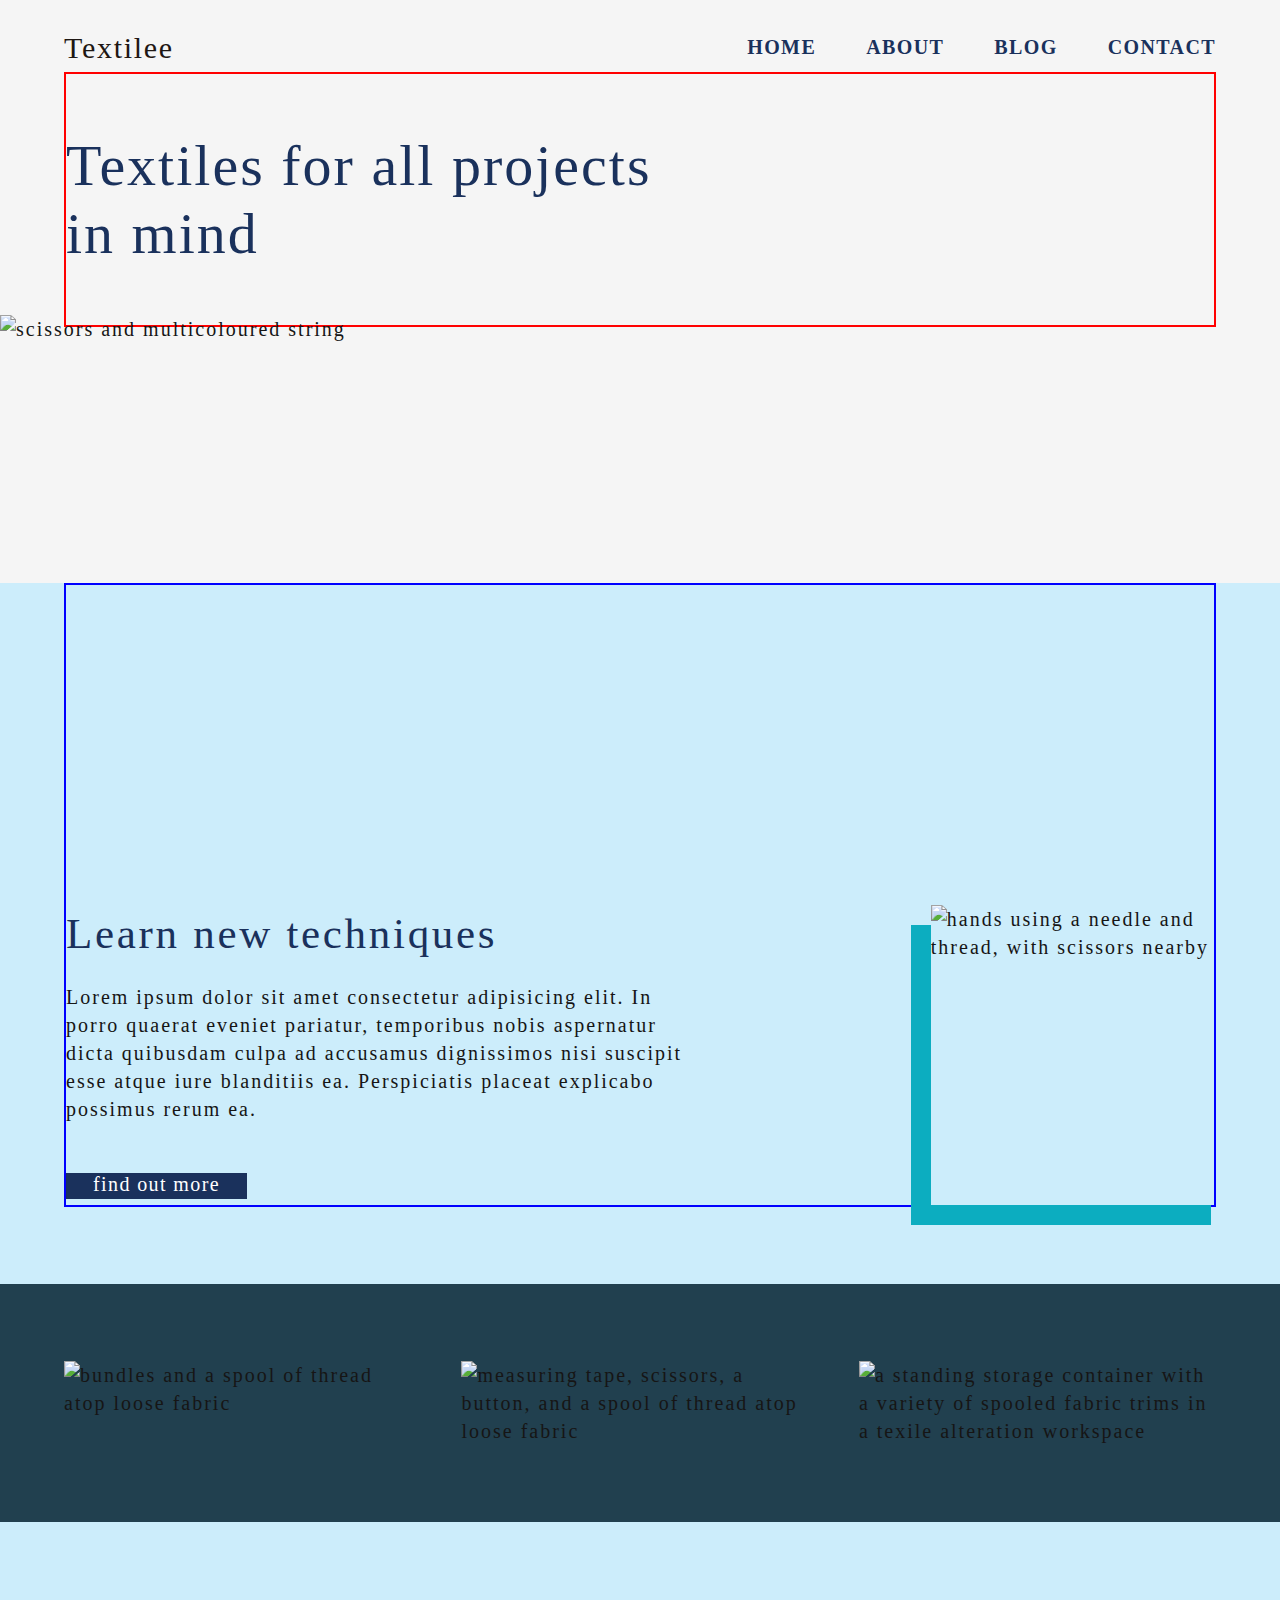
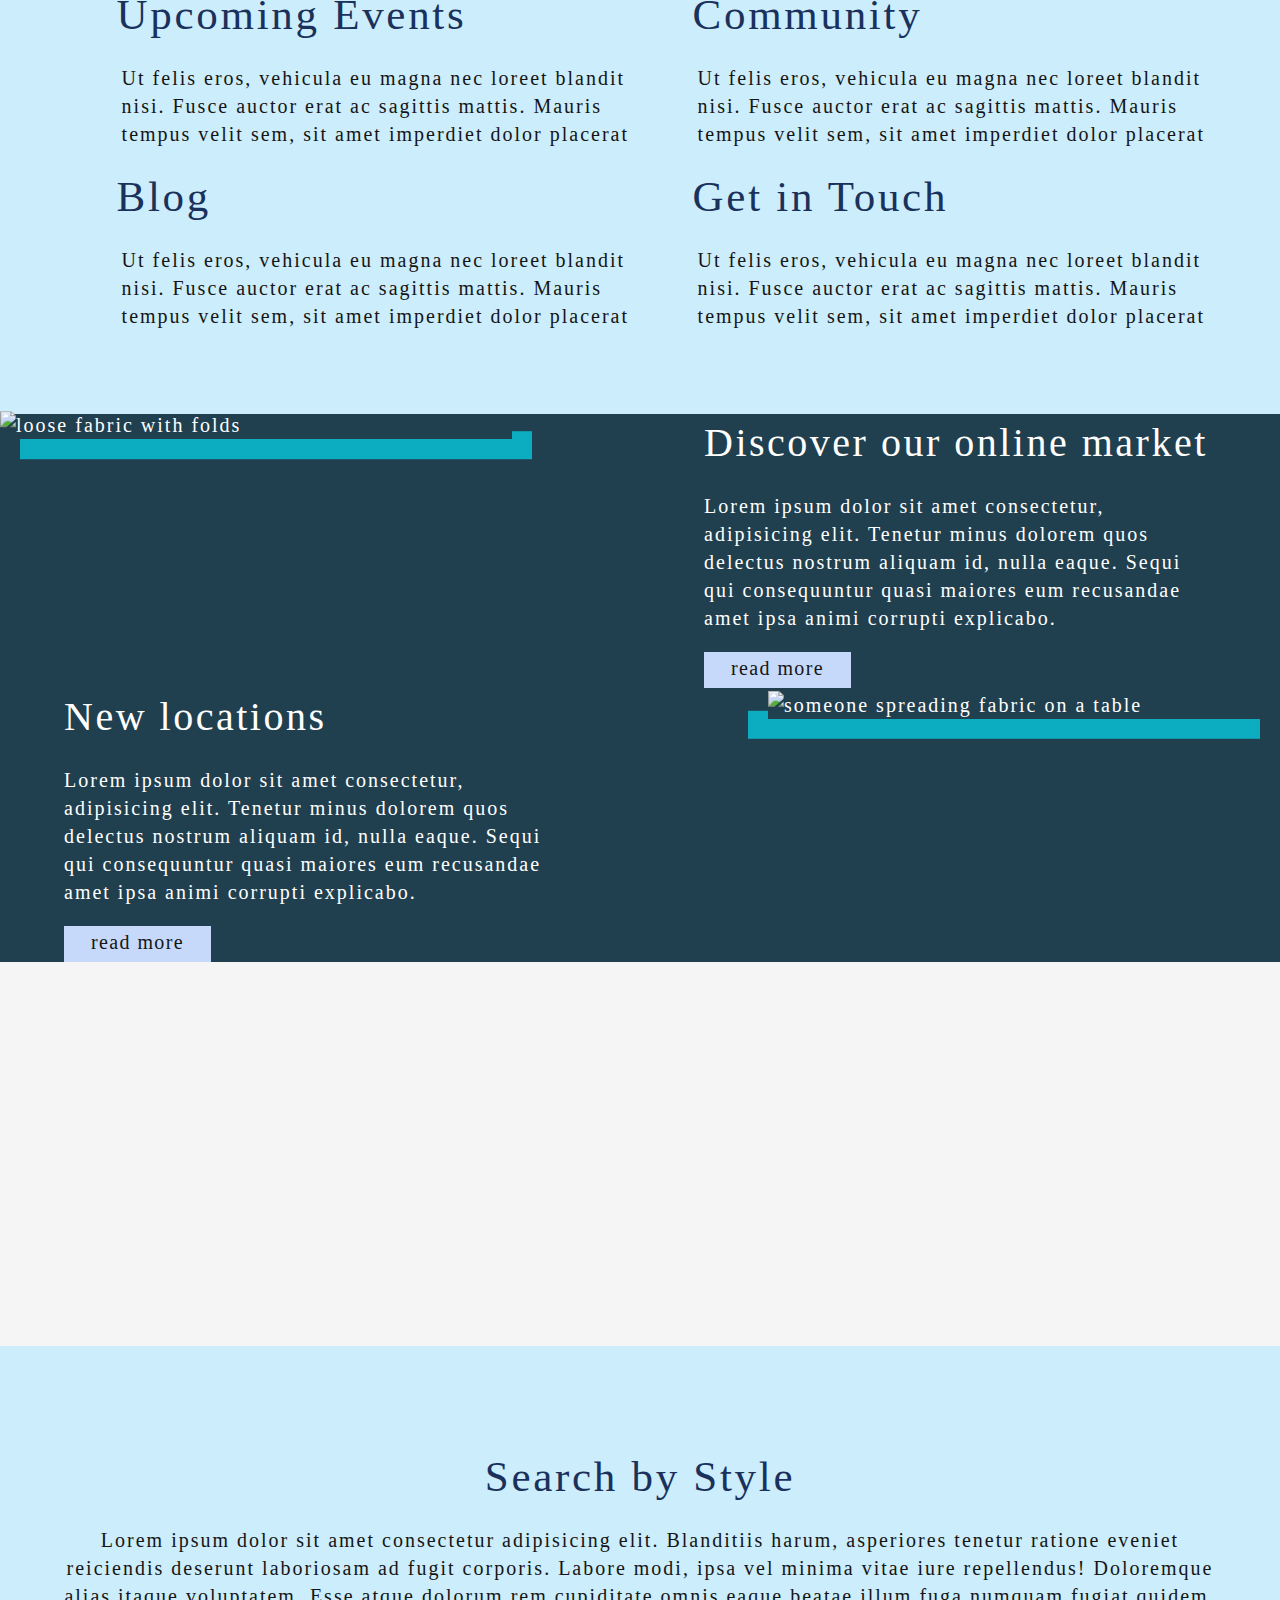
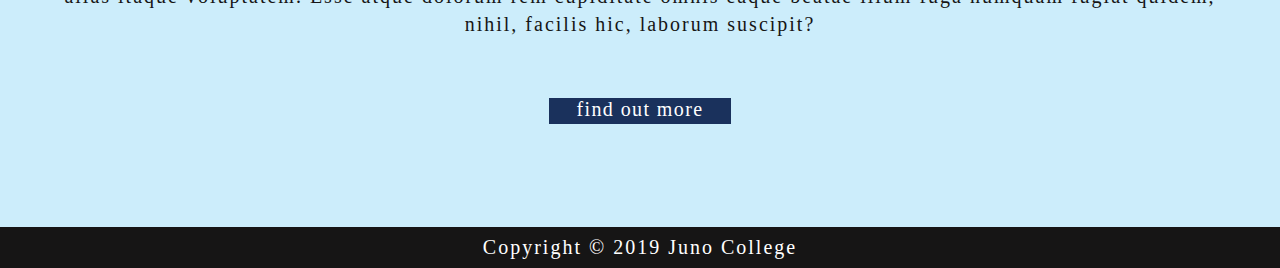
==== commit b1c324f0: "blasting through these dag media queries, almost done index zZz" ====
--- a/index.html
+++ b/index.html
@@ -11,10 +11,8 @@
 </head>
 
 <body class="index">
-<!-- Skip Link -->
-    <!-- todo: Add Skip Link -->
-  <!-- <a href="#main" class="skip-link">Skip to main content.</a> -->
-
+    <!-- Skip Link -->
+    <a href="#main" class="skip-link">Skip to main content.</a>
 
     <!-- Header -->
     <header>
@@ -30,15 +28,10 @@
                     <li><a href="./blog.html">Blog</a></li>
                     <li><a href="./contact.html">Contact</a></li>
                 </ul>
-
-            <!-- todo: Add mobile navbar/slide menu -->
             </nav>
 
-
             <h2 class="designH2">Textiles for all projects <br> in mind</h2>
-        </div>
-        <div class="learnImg">
-            <img src="./assets/images/home-box-header.png" alt="scissors and multicoloured string" class="imgBorder">
+           
         </div>
     </header>
 
@@ -46,22 +39,25 @@
     <main id="main">
         <!-- Learn New Techniques Section -->
         <div class="learnBG">
+            <div class="scissorsContainer">
+                <img src="./assets/images/home-box-header.png" alt="scissors and multicoloured string" class="scissors">
+            </div>
             <section class="learnContainer wrapper">
                 <div class="learnColumnContainer">
                     <h3 class="designH3">Learn new techniques</h3>
                     <p>Lorem ipsum dolor sit amet consectetur adipisicing elit. In porro quaerat eveniet pariatur, temporibus nobis aspernatur dicta quibusdam culpa ad accusamus dignissimos nisi suscipit esse atque iure blanditiis ea. Perspiciatis placeat explicabo possimus rerum ea.</p>
                     <a href="#" class="buttonStyle">find out more</a>
                 </div>
-                <img src="./assets/images/small-box.jpg" alt="hands using a needle and thread, with scissors nearby" class="imgBorderL">
+                <img src="./assets/images/small-box.jpg" alt="hands using a needle and thread, with scissors nearby" class="imgBorderL wrapper">
             </section>
         </div>
 
         <!-- Gallery Section -->
         <div class="galleryBG">
             <section class="galleryContainer wrapper">
-                <img src="./assets/images/gallery-image-1.jpg" alt="bundles and a spool of thread atop loose fabric">
-                <img src="./assets/images/gallery-image-2.jpg" alt="measuring tape, scissors, a button, and a spool of thread atop loose fabric">
-                <img src="./assets/images/gallery-image-3.jpg" alt="a standing storage container with a variety of spooled fabric trims in a texile alteration workspace">
+                <img src="./assets/images/gallery-image-1.jpg" alt="bundles and a spool of thread atop loose fabric" class="galleryImg">
+                <img src="./assets/images/gallery-image-2.jpg" alt="measuring tape, scissors, a button, and a spool of thread atop loose fabric" class="galleryImg">
+                <img src="./assets/images/gallery-image-3.jpg" alt="a standing storage container with a variety of spooled fabric trims in a texile alteration workspace" class="extraImg">
             </section>
         </div>
 
--- a/styles/styles.css
+++ b/styles/styles.css
@@ -391,6 +391,11 @@
   border-bottom: 2px solid #0CADC0;
 }
 
+header {
+  background-repeat: no-repeat;
+  padding-bottom: 20%;
+}
+
 .buttonStyle {
   cursor: pointer;
 }
@@ -426,7 +431,6 @@
 
 h2 {
   margin: 0;
-  padding-left: calc(7.5% + 20px);
   padding-left: 0;
   padding-right: 0;
 }
@@ -436,39 +440,64 @@
   padding-top: 10%;
 }
 
+.skip-link {
+  position: absolute;
+  left: -1000px;
+  top: 5px;
+  z-index: 999;
+  background: white;
+  color: black;
+}
+
+.skip-link:focus {
+  left: 0;
+}
+
 .index header {
   background-image: url("../assets/images/header-home.jpg");
   background-position: right;
-  background-repeat: no-repeat;
-  padding-bottom: 22%;
 }
 .index header .designH2 {
   padding-top: 5%;
   padding-bottom: 5%;
-}
-.index header img {
-  position: absolute;
+  padding-right: 45%;
+  border: 2px solid red;
 }
 .index .learnBG {
   background-color: #CCEDFB;
-  padding-top: 12%;
   padding-bottom: 6%;
 }
+.index .learnBG .scissorsContainer {
+  display: -webkit-box;
+  display: -ms-flexbox;
+  display: flex;
+}
+.index .learnBG .scissorsContainer .scissors {
+  position: absolute;
+  width: 62%;
+  top: 35%;
+}
 .index .learnBG .learnContainer {
   display: -webkit-box;
   display: -ms-flexbox;
   display: flex;
+  padding-top: 25%;
+  border: 2px solid blue;
+  -webkit-box-pack: justify;
+      -ms-flex-pack: justify;
+          justify-content: space-between;
 }
 .index .learnBG .learnContainer .learnColumnContainer {
   padding-right: 15%;
   width: 70%;
 }
 .index .learnBG .learnContainer .learnColumnContainer p {
-  padding-bottom: 30px;
+  padding-bottom: 4%;
 }
 .index .learnBG .learnContainer img {
-  -webkit-transform: translate(73px, 0);
-          transform: translate(73px, 0);
+  translate: 13%;
+  width: 15rem;
+  height: 15rem;
 }
 .index .galleryBG {
   background-color: #21404F;
@@ -554,6 +583,7 @@
   display: -ms-flexbox;
   display: flex;
   width: 40%;
+  height: 40%;
 }
 .index .quadrantContainer .quadImg1 {
   -webkit-transform: translate(0px, -10%);
@@ -565,7 +595,7 @@
 }
 .index .bannerBG {
   display: block;
-  padding-bottom: 20%;
+  padding-bottom: 30%;
   background-size: cover;
   background-position: center;
   background-repeat: no-repeat;
@@ -583,8 +613,6 @@
 
 .blog header {
   background-image: url("../assets/images/blog-header.jpg");
-  background-repeat: no-repeat;
-  padding-bottom: 20%;
   background-size: cover;
 }
 .blog main {
@@ -594,7 +622,8 @@
   color: #FFFFFF;
   background-color: #21404F;
 }
-.blog .blogStyles, .blog .blogFormat {
+.blog .blogStyles,
+.blog .blogFormat {
   width: 60%;
 }
 .blog .blogFormat {
@@ -611,8 +640,8 @@
   border-bottom: 20px solid #0CADC0;
 }
 .blog .blogContainer .blogTextContainer {
-  -webkit-transform: translate(0, -100px);
-          transform: translate(0, -100px);
+  margin-top: -7%;
+  padding-bottom: 7%;
 }
 .blog .blogContainer .timestamp {
   color: #CCEDFB;
@@ -625,19 +654,22 @@
 .blog h4 {
   padding: 60px 0 60px 0;
 }
-.blog .commentContainer {
+.blog .commentSectionContainer {
+  padding-bottom: 5%;
+}
+.blog .commentSectionContainer .commentContainer {
   display: -webkit-box;
   display: -ms-flexbox;
   display: flex;
   padding-left: 50px;
 }
-.blog .commentContainer img {
+.blog .commentSectionContainer .commentContainer img {
   -webkit-transform: translate(0px, 20px);
           transform: translate(0px, 20px);
   width: 90px;
   height: 90px;
 }
-.blog .commentContainer .commentTextContainer {
+.blog .commentSectionContainer .commentContainer .commentTextContainer {
   display: -webkit-box;
   display: -ms-flexbox;
   display: flex;
@@ -648,9 +680,10 @@
   padding-left: 50px;
 }
 .blog .sidebar {
+  position: absolute;
+  top: 90%;
+  left: 80%;
   width: 20%;
-  -webkit-transform: translate(400%, -285%);
-          transform: translate(400%, -285%);
 }
 .blog .sidebar img {
   width: 95%;
@@ -660,7 +693,8 @@
 .blog .sidebar a {
   color: inherit;
 }
-.blog .sidebar p, .blog .sidebar ul {
+.blog .sidebar p,
+.blog .sidebar ul {
   margin-top: 0;
 }
 .blog .sidebar .sideContainer {
@@ -675,8 +709,6 @@
 
 .contact header {
   background-image: url("../assets/images/contact-header.jpg");
-  background-repeat: no-repeat;
-  padding-bottom: 20%;
   background-size: cover;
   margin-bottom: -50px;
 }
@@ -692,11 +724,12 @@
 .contact main .formBG {
   background-color: #21404F;
   width: 51%;
-  -webkit-transform: translate(240px, -180px);
-          transform: translate(240px, -180px);
+  -webkit-transform: translate(24%, -24%);
+          transform: translate(24%, -24%);
   padding: 50px 20px 55px 20px;
 }
-.contact main .formBG .contactForm input, .contact main .formBG .contactForm textarea {
+.contact main .formBG .contactForm input,
+.contact main .formBG .contactForm textarea {
   color: #FFFFFF;
 }
 .contact main .formBG .contactForm button {
@@ -794,7 +827,7 @@
 .galleryContainer img:hover {
   -webkit-animation: animation2 20ms ease-in-out 0s infinite alternate none, animation3 4s ease-in-out 500ms infinite alternate none;
           animation: animation2 20ms ease-in-out 0s infinite alternate none, animation3 4s ease-in-out 500ms infinite alternate none;
-  cursor: cell;
+  cursor: no-drop;
 }
 
 @-webkit-keyframes animation1 {
@@ -901,4 +934,168 @@
     -webkit-filter: hue-rotate(360deg);
             filter: hue-rotate(360deg);
   }
+}
+@media (max-width: 1000px) {
+  .index header {
+    background-position: center;
+  }
+  .index .quadrantContainer {
+    -webkit-box-orient: vertical;
+    -webkit-box-direction: normal;
+        -ms-flex-direction: column;
+            flex-direction: column;
+  }
+  .index .quadrantContainer .quadImg1 {
+    -webkit-transform: translate(0px, -20%);
+            transform: translate(0px, -20%);
+  }
+  .index .quadrantContainer .discoverContainer {
+    -webkit-transform: translate(50%, -20%);
+            transform: translate(50%, -20%);
+  }
+  .index .quadrantContainer .newContainer {
+    -webkit-transform: translate(-50%, 20%);
+            transform: translate(-50%, 20%);
+  }
+  .index .quadrantContainer .quadImg2 {
+    -webkit-transform: translate(0px, 20%);
+            transform: translate(0px, 20%);
+    -ms-flex-item-align: end;
+        align-self: flex-end;
+  }
+}
+@media (max-width: 800px) {
+  .navBar {
+    -webkit-box-orient: vertical;
+    -webkit-box-direction: normal;
+        -ms-flex-direction: column;
+            flex-direction: column;
+    -webkit-box-align: center;
+        -ms-flex-align: center;
+            align-items: center;
+  }
+  .navBar .logo {
+    padding-top: 5%;
+    font-size: 2rem;
+  }
+  .navBar .navBarItems {
+    font-size: 0.8rem;
+    -webkit-box-pack: center;
+        -ms-flex-pack: center;
+            justify-content: center;
+  }
+  .navBar .navBarItems li {
+    padding: 7% 2% 2% 2%;
+  }
+  .index header .designH2 {
+    font-size: 2rem;
+    line-height: 2.5rem;
+    padding: 2% 26% 0 0;
+  }
+  .index .learnBG .learnContainer {
+    -webkit-box-orient: vertical;
+    -webkit-box-direction: normal;
+        -ms-flex-direction: column;
+            flex-direction: column;
+  }
+  .index .learnBG .learnContainer .learnColumnContainer {
+    width: 115%;
+  }
+  .index .learnBG .learnContainer h3 {
+    padding-top: 10%;
+    font-size: 1.5rem;
+    line-height: 2.5rem;
+  }
+  .index .learnBG .learnContainer p {
+    padding: 0%;
+    margin: 0;
+    font-size: 0.8rem;
+    letter-spacing: normal;
+  }
+  .index .learnBG .learnContainer img {
+    display: none;
+  }
+  .galleryContainer {
+    -webkit-box-orient: vertical;
+    -webkit-box-direction: normal;
+        -ms-flex-direction: column;
+            flex-direction: column;
+    -webkit-box-align: center;
+        -ms-flex-align: center;
+            align-items: center;
+    width: 100%;
+  }
+  .galleryContainer .extraImg {
+    display: none;
+  }
+  .index main .galleryImg {
+    width: 50%;
+    padding-bottom: 5%;
+  }
+  .index main .otherPagesContainer {
+    -webkit-box-orient: vertical;
+    -webkit-box-direction: normal;
+        -ms-flex-direction: column;
+            flex-direction: column;
+    -webkit-box-align: center;
+        -ms-flex-align: center;
+            align-items: center;
+    padding-bottom: 10%;
+  }
+  .index main .otherPagesContainer i {
+    display: none;
+  }
+  .index main .otherPagesContainer .designH3 {
+    padding-bottom: 0%;
+    font-size: 1.5rem;
+    line-height: 2rem;
+    letter-spacing: 2px;
+  }
+  .index main .otherPagesContainer p {
+    margin: 2%;
+    padding-bottom: 2%;
+    font-size: 0.8rem;
+    letter-spacing: normal;
+  }
+  .index .otherBG .otherPagesContainer .otherPages {
+    width: 100%;
+  }
+  .index .quadrantContainer {
+    -webkit-box-align: center;
+        -ms-flex-align: center;
+            align-items: center;
+  }
+  .index .quadrantContainer div {
+    width: 80%;
+    -webkit-box-align: center;
+        -ms-flex-align: center;
+            align-items: center;
+    padding-bottom: 5%;
+  }
+  .index .quadrantContainer .designH5 {
+    padding-top: 2%;
+    font-size: 1.5rem;
+    line-height: 2rem;
+    letter-spacing: 2px;
+  }
+  .index .quadrantContainer p {
+    font-size: 0.8rem;
+    letter-spacing: normal;
+  }
+  .index .quadrantContainer .quadImg1 {
+    width: 60%;
+    -webkit-transform: translate(0, -20%);
+            transform: translate(0, -20%);
+  }
+  .index .quadrantContainer .discoverContainer {
+    -webkit-transform: translate(0, 0);
+            transform: translate(0, 0);
+  }
+  .index .quadrantContainer .newContainer {
+    -webkit-transform: translate(0, 0);
+            transform: translate(0, 0);
+  }
+  .index .quadrantContainer .quadImg2 {
+    display: none;
+  }
 }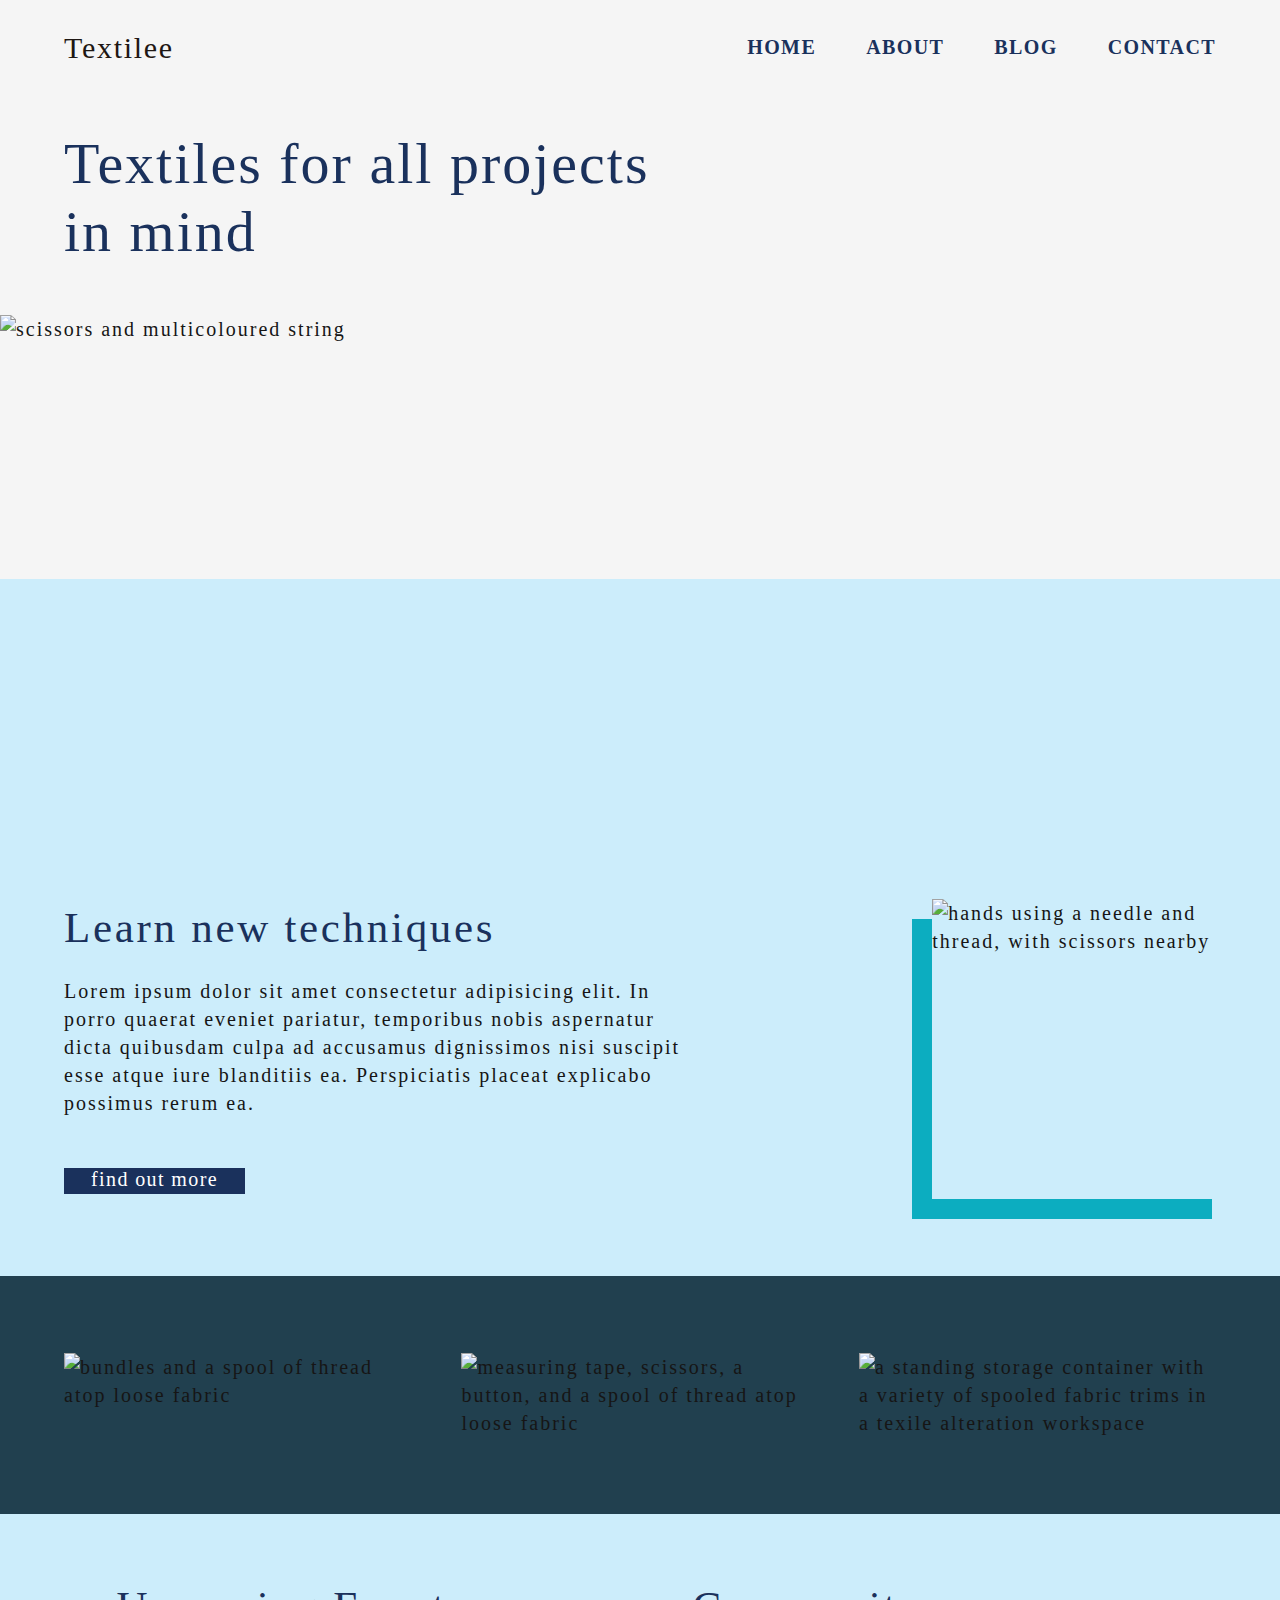
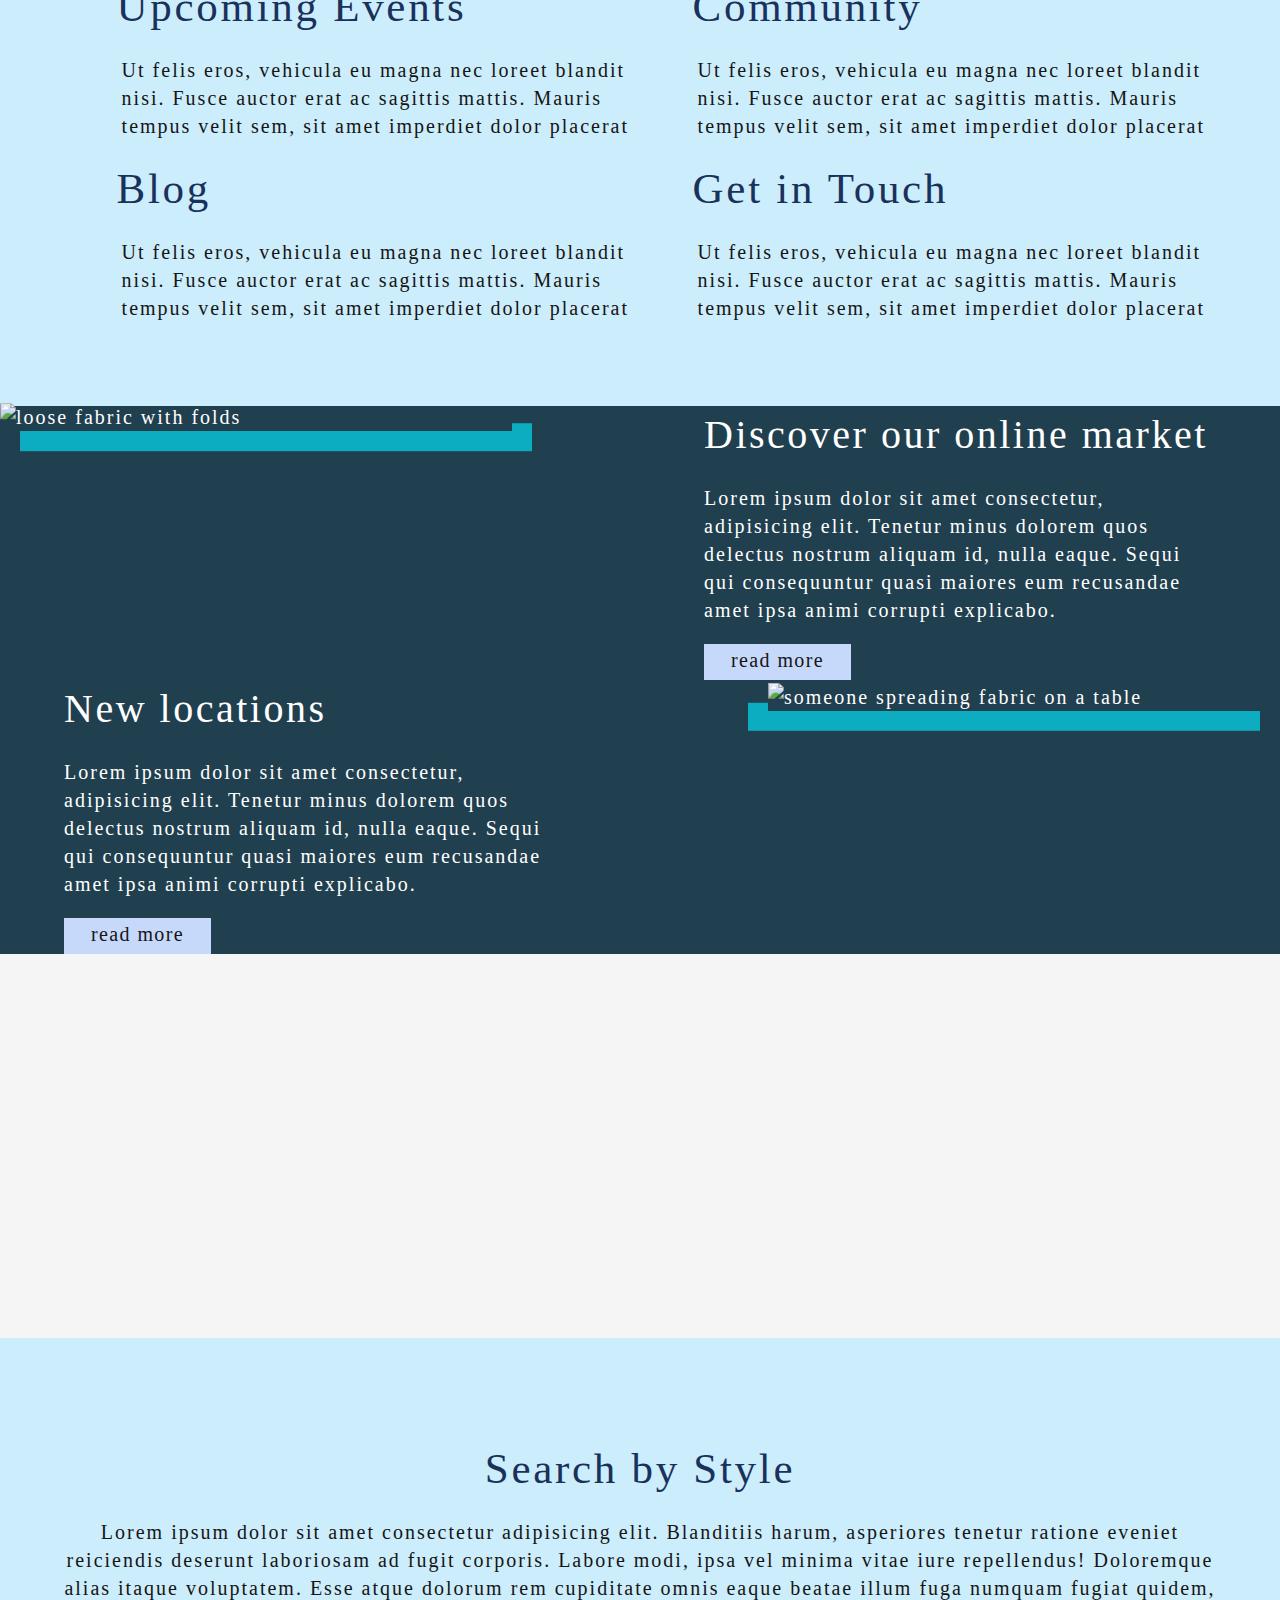
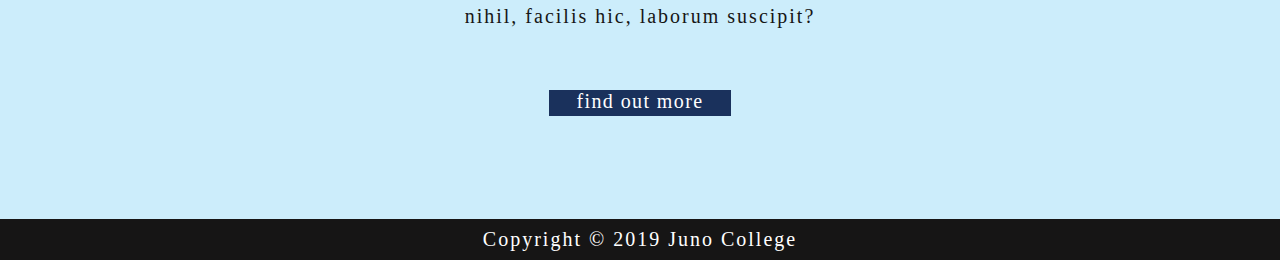
==== commit 03913e74: "setting up JS" ====
--- a/index.html
+++ b/index.html
@@ -173,5 +173,7 @@
     </footer>
 
 
+    <script src="scripts.js"></script> 
+
 </body>
 </html>--- a/styles/styles.css
+++ b/styles/styles.css
@@ -461,7 +461,6 @@
   padding-top: 5%;
   padding-bottom: 5%;
   padding-right: 45%;
-  border: 2px solid red;
 }
 .index .learnBG {
   background-color: #CCEDFB;
@@ -482,7 +481,6 @@
   display: -ms-flexbox;
   display: flex;
   padding-top: 25%;
-  border: 2px solid blue;
   -webkit-box-pack: justify;
       -ms-flex-pack: justify;
           justify-content: space-between;
@@ -652,7 +650,7 @@
           transform: translate(0px, -25%);
 }
 .blog h4 {
-  padding: 60px 0 60px 0;
+  padding: 11% 0 11% 0;
 }
 .blog .commentSectionContainer {
   padding-bottom: 5%;
@@ -677,7 +675,7 @@
   -webkit-box-direction: normal;
       -ms-flex-direction: column;
           flex-direction: column;
-  padding-left: 50px;
+  padding-left: 6%;
 }
 .blog .sidebar {
   position: absolute;
@@ -687,30 +685,29 @@
 }
 .blog .sidebar img {
   width: 95%;
-  -webkit-transform: translate(20px, -20px);
-          transform: translate(20px, -20px);
+  -webkit-transform: translate(5%, -5%);
+          transform: translate(5%, -5%);
 }
 .blog .sidebar a {
   color: inherit;
 }
-.blog .sidebar p,
-.blog .sidebar ul {
+.blog .sidebar p, .blog .sidebar ul {
   margin-top: 0;
 }
 .blog .sidebar .sideContainer {
   padding-left: 5%;
-  padding-bottom: 20px;
+  padding-bottom: 5%;
 }
 .blog .sidebar .sideList {
   list-style-type: disc;
   list-style-position: inside;
-  padding-bottom: 20px;
+  padding-bottom: 5%;
 }
 
 .contact header {
   background-image: url("../assets/images/contact-header.jpg");
   background-size: cover;
-  margin-bottom: -50px;
+  margin-bottom: -2%;
 }
 .contact main {
   background-color: #CCEDFB;
@@ -726,10 +723,9 @@
   width: 51%;
   -webkit-transform: translate(24%, -24%);
           transform: translate(24%, -24%);
-  padding: 50px 20px 55px 20px;
-}
-.contact main .formBG .contactForm input,
-.contact main .formBG .contactForm textarea {
+  padding: 2% 1% 2% 1%;
+}
+.contact main .formBG .contactForm input, .contact main .formBG .contactForm textarea {
   color: #FFFFFF;
 }
 .contact main .formBG .contactForm button {
@@ -747,18 +743,18 @@
   display: flex;
 }
 .contact main .socials i {
-  padding: 0 25px 10px 0;
+  padding: 0 25px 8% 0;
 }
 .contact address {
   font-style: normal;
   line-height: normal;
 }
 .contact address .infoEmail {
-  padding: 15px 0px 20px 0px;
+  padding: 3% 0px 5% 0px;
 }
 .contact address p {
   margin: 0;
-  line-height: 28px;
+  line-height: 140%;
 }
 
 .contactForm {
@@ -782,9 +778,9 @@
   width: 48%;
 }
 .contactForm input, .contactForm textarea {
-  padding: 50px 15px 30px 30px;
+  padding: 10% 2% 4% 4%;
   border: none;
-  margin-bottom: 40px;
+  margin-bottom: 5%;
   color: #1E1713;
   background-color: inherit;
   letter-spacing: inherit;
@@ -963,8 +959,36 @@
     -ms-flex-item-align: end;
         align-self: flex-end;
   }
+  .blog .designH1 {
+    font-size: 2rem;
+    padding-left: 10%;
+  }
+  .blog .designH4 {
+    font-size: 1.5rem;
+    padding-left: 5%;
+  }
+  .blog .formBG {
+    font-size: 0.8rem;
+  }
+  .blog .commentFormat {
+    padding-left: 2%;
+    padding-right: 2%;
+  }
+  .contact .designH1 {
+    font-size: 2rem;
+  }
+  .contact .formBG {
+    font-size: 0.8rem;
+  }
+  .contact address p {
+    font-size: 0.8rem;
+    line-height: normal;
+  }
 }
 @media (max-width: 800px) {
+  .index, .blog, .contact {
+    overflow-x: clip;
+  }
   .navBar {
     -webkit-box-orient: vertical;
     -webkit-box-direction: normal;
@@ -1098,4 +1122,58 @@
   .index .quadrantContainer .quadImg2 {
     display: none;
   }
+  .searchSubContainer .designH3 {
+    font-size: 1.5rem;
+  }
+  .searchSubContainer p {
+    font-size: 0.8rem;
+    letter-spacing: normal;
+  }
+  .blog p, .blog li {
+    font-size: 0.8rem;
+  }
+  .blog .designH5 {
+    font-size: 1.5rem;
+  }
+  .blog .blogFormat {
+    width: 130%;
+    padding-left: 10%;
+    padding-right: 36%;
+  }
+  .blog .blogStyles {
+    width: 87%;
+    overflow-x: clip;
+  }
+  .blog .formBG {
+    font-size: 0.6rem;
+  }
+  .blog .commentSectionContainer .commentContainer {
+    padding-left: 2%;
+  }
+  .blog .commentSectionContainer .commentContainer img {
+    -webkit-transform: translate(2% x, 2%);
+            transform: translate(2% x, 2%);
+    width: 25px;
+    height: 25px;
+  }
+  .blog .sidebar {
+    position: relative;
+    width: 100%;
+    left: 0;
+    padding: 5% 5% 0 5%;
+  }
+  .blog .sidebar img {
+    display: none;
+  }
+  .contact .designH1 {
+    padding-top: 1%;
+    font-size: 1.75rem;
+  }
+  .contact .formBG {
+    font-size: 0.7rem;
+  }
+  .contact address p {
+    font-size: 0.6rem;
+    line-height: normal;
+  }
 }